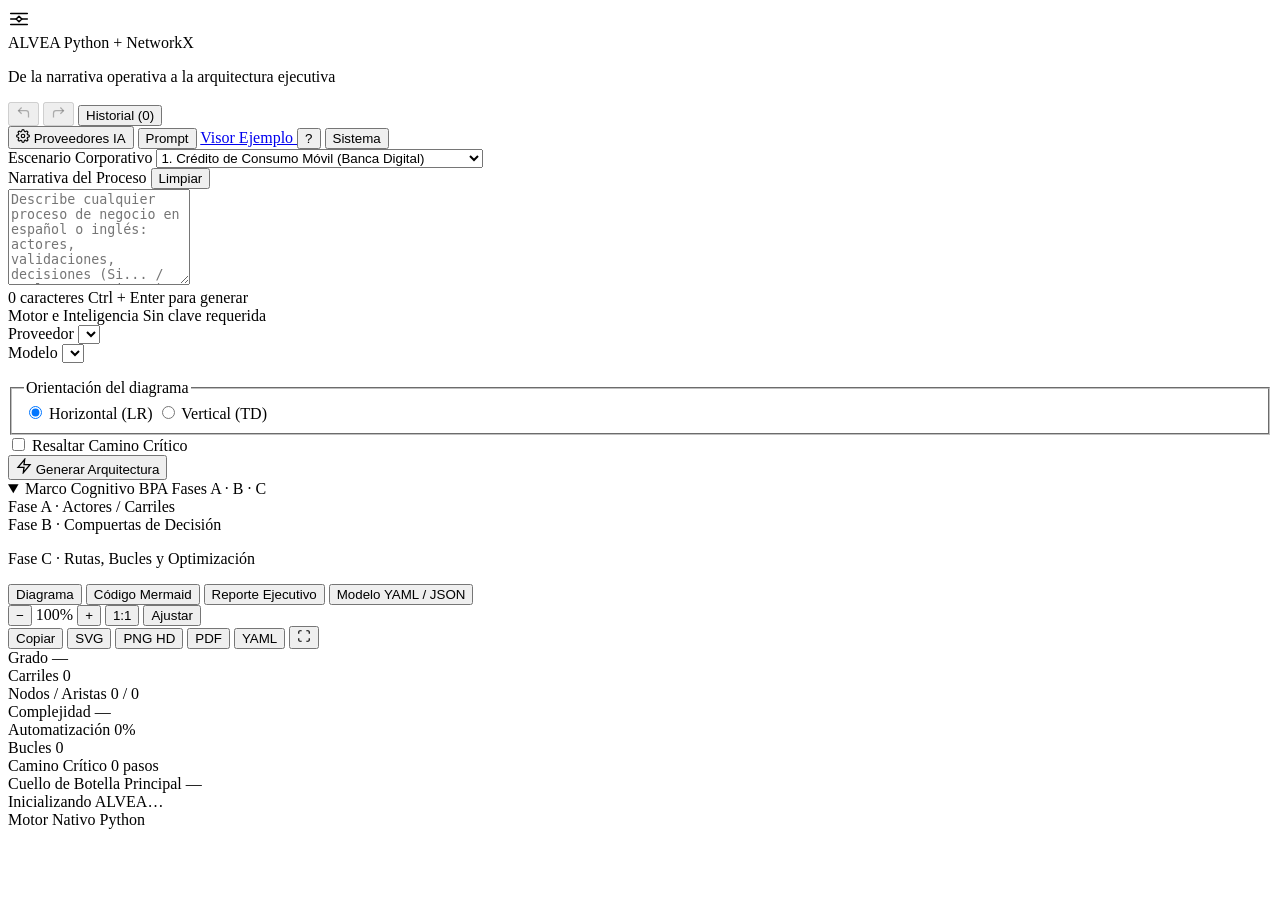
==== static/index.html @ 8fdd07fb "feat: initial release of ALVEA v2.0 (Python BPA Engine, NetworkX, Multi-LLM 2026 & Hardened UI)" ====
<!DOCTYPE html>
<html lang="es">
<head>
  <meta charset="UTF-8">
  <meta name="viewport" content="width=device-width, initial-scale=1.0">
  <meta name="color-scheme" content="light dark">
  <script src="/theme-init.js"></script>
  <title>ALVEA — Estudio de Arquitectura e Inteligencia de Procesos</title>
  <link rel="stylesheet" href="/styles.css">
</head>
<body>

  <!-- Encabezado Ejecutivo -->
  <header class="app-header">
    <div class="brand-section">
      <div class="brand-mark" aria-hidden="true">
        <svg width="22" height="22" viewBox="0 0 24 24" fill="none" stroke="currentColor" stroke-width="1.75" stroke-linecap="round" stroke-linejoin="round">
          <line x1="3" y1="6" x2="21" y2="6"></line>
          <line x1="3" y1="12" x2="9" y2="12"></line>
          <line x1="15" y1="12" x2="21" y2="12"></line>
          <polygon points="12 9 15 12 12 15 9 12"></polygon>
          <line x1="3" y1="18" x2="21" y2="18"></line>
        </svg>
      </div>
      <div class="brand-copy">
        <div class="brand-title-row">
          <span class="brand-name">ALVEA</span>
          <span class="badge badge--brand" id="backend-badge">Python + NetworkX</span>
        </div>
        <p class="brand-subtitle">De la narrativa operativa a la arquitectura ejecutiva</p>
      </div>
    </div>

    <div class="header-actions">
      <div class="btn-group" role="group" aria-label="Historial de versiones">
        <button class="btn btn-icon btn-sm" id="btn-undo" type="button" title="Deshacer (Ctrl+Z)" disabled aria-label="Deshacer">
          <svg width="15" height="15" viewBox="0 0 24 24" fill="none" stroke="currentColor" stroke-width="2"><polyline points="9 14 4 9 9 4"></polyline><path d="M20 20v-7a4 4 0 0 0-4-4H4"></path></svg>
        </button>
        <button class="btn btn-icon btn-sm" id="btn-redo" type="button" title="Rehacer (Ctrl+Shift+Z)" disabled aria-label="Rehacer">
          <svg width="15" height="15" viewBox="0 0 24 24" fill="none" stroke="currentColor" stroke-width="2"><polyline points="15 14 20 9 15 4"></polyline><path d="M4 20v-7a4 4 0 0 1 4-4h12"></path></svg>
        </button>
        <button class="btn btn-outline btn-sm" id="btn-history" type="button" title="Ver historial de versiones">
          Historial (<span id="history-count">0</span>)
        </button>
      </div>

      <button class="btn btn-outline btn-sm" id="btn-config-ai" type="button" title="Configurar claves y endpoints de IA">
        <svg width="14" height="14" viewBox="0 0 24 24" fill="none" stroke="currentColor" stroke-width="2"><circle cx="12" cy="12" r="3"></circle><path d="M19.4 15a1.65 1.65 0 0 0 .33 1.82l.06.06a2 2 0 1 1-2.83 2.83l-.06-.06a1.65 1.65 0 0 0-1.82-.33 1.65 1.65 0 0 0-1 1.51V21a2 2 0 1 1-4 0v-.09A1.65 1.65 0 0 0 9 19.4a1.65 1.65 0 0 0-1.82.33l-.06.06a2 2 0 1 1-2.83-2.83l.06-.06a1.65 1.65 0 0 0 .33-1.82 1.65 1.65 0 0 0-1.51-1H3a2 2 0 1 1 0-4h.09A1.65 1.65 0 0 0 4.6 9a1.65 1.65 0 0 0-.33-1.82l-.06-.06a2 2 0 1 1 2.83-2.83l.06.06a1.65 1.65 0 0 0 1.82.33H9a1.65 1.65 0 0 0 1-1.51V3a2 2 0 1 1 4 0v.09a1.65 1.65 0 0 0 1 1.51 1.65 1.65 0 0 0 1.82-.33l.06-.06a2 2 0 1 1 2.83 2.83l-.06.06a1.65 1.65 0 0 0-.33 1.82V9c.26.604.852.997 1.51 1H21a2 2 0 1 1 0 4h-.09a1.65 1.65 0 0 0-1.51 1z"></path></svg>
        Proveedores IA
      </button>

      <button class="btn btn-outline btn-sm" id="btn-view-prompt" type="button" title="Inspeccionar System Prompt">
        Prompt
      </button>

      <a class="btn btn-outline btn-sm" href="/ejemplo.html" target="_blank" rel="noopener noreferrer" title="Abrir visor standalone de ejemplo">
        Visor Ejemplo
      </a>

      <button class="btn btn-icon btn-sm" id="btn-shortcuts" type="button" title="Atajos de teclado (?)" aria-label="Atajos de teclado">?</button>

      <button class="btn btn-outline btn-sm theme-toggle" id="btn-theme-toggle" type="button" title="Cambiar esquema de color (Sistema / Claro / Oscuro)" aria-label="Cambiar tema">
        <span id="theme-label">Sistema</span>
      </button>
    </div>
  </header>

  <!-- Cuerpo Principal (Layout de 2 columnas con 100dvh) -->
  <main class="app-shell">

    <!-- Panel Izquierdo: Narrativa, Proveedores y Marco Cognitivo -->
    <aside class="sidebar" aria-label="Configuración del proceso">

      <!-- Escenarios Corporativos -->
      <section class="panel-card">
        <label class="field-label" for="example-select">Escenario Corporativo</label>
        <select id="example-select" class="field-control">
          <option value="credito">1. Crédito de Consumo Móvil (Banca Digital)</option>
          <option value="compras">2. Licitación y Compras Estratégicas (Procurement)</option>
          <option value="incidentes">3. Gestión de Incidentes Críticos IT (DevOps / ITIL)</option>
          <option value="onboarding">4. Selección y Contratación de Personal (RRHH)</option>
          <option value="viaticos">5. Rendición de Viáticos y Reembolso (Finanzas)</option>
          <option value="custom">— Escribir proceso personalizado desde cero —</option>
        </select>
      </section>

      <!-- Narrativa del Proceso -->
      <section class="panel-card">
        <div class="card-header">
          <label class="field-label" for="process-description">Narrativa del Proceso</label>
          <button class="btn btn-ghost btn-xs" id="btn-clear-text" type="button">Limpiar</button>
        </div>
        <textarea
          id="process-description"
          class="field-control field-textarea"
          rows="6"
          placeholder="Describe cualquier proceso de negocio en español o inglés: actores, validaciones, decisiones (Si... / De lo contrario...) y devoluciones..."
        ></textarea>
        <div class="field-meta">
          <span id="char-counter" class="tabular-nums">0 caracteres</span>
          <span>Ctrl + Enter para generar</span>
        </div>
      </section>

      <!-- Selector Moderno de Proveedor + Modelo + Orientación -->
      <section class="panel-card">
        <div class="card-header">
          <span class="field-label">Motor e Inteligencia</span>
          <span class="credential-pill" id="credential-status">Sin clave requerida</span>
        </div>

        <div class="form-stack">
          <div>
            <label class="sub-label" for="provider-select">Proveedor</label>
            <select id="provider-select" class="field-control"></select>
          </div>

          <div class="model-row">
            <div class="model-select-wrap">
              <label class="sub-label" for="model-select">Modelo</label>
              <select id="model-select" class="field-control"></select>
            </div>
            <button class="btn btn-outline btn-sm" id="btn-discover-models" type="button" hidden title="Consultar modelos instalados localmente">
              Autodescubrir
            </button>
          </div>

          <div class="badge-row" id="provider-badges"></div>
          <p class="provider-note" id="provider-note"></p>
        </div>

        <!-- Orientación + Camino Crítico -->
        <div class="layout-controls">
          <fieldset class="segmented-control" aria-label="Orientación del diagrama">
            <legend class="sr-only">Orientación del diagrama</legend>
            <label class="seg-item">
              <input type="radio" name="direction" value="LR" checked>
              <span>Horizontal (LR)</span>
            </label>
            <label class="seg-item">
              <input type="radio" name="direction" value="TD">
              <span>Vertical (TD)</span>
            </label>
          </fieldset>

          <label class="checkbox-inline">
            <input type="checkbox" id="chk-critical-path">
            <span>Resaltar Camino Crítico</span>
          </label>
        </div>
      </section>

      <!-- Acción Principal -->
      <button class="btn btn-primary btn-generate" id="btn-generate" type="button">
        <svg width="16" height="16" viewBox="0 0 24 24" fill="none" stroke="currentColor" stroke-width="2"><polygon points="13 2 3 14 12 14 11 22 21 10 12 10 13 2"></polygon></svg>
        <span id="btn-generate-label">Generar Arquitectura</span>
      </button>

      <!-- Marco Cognitivo Dinámico (Fases A, B, C) -->
      <details class="panel-card cognitive-card" open>
        <summary class="card-header summary-toggle">
          <span class="field-label">Marco Cognitivo BPA</span>
          <span class="badge badge--subtle">Fases A · B · C</span>
        </summary>

        <div class="cognitive-body">
          <div class="cog-phase">
            <div class="cog-title">Fase A · Actores / Carriles</div>
            <div class="actor-chips" id="actor-chips-container"></div>
          </div>
          <div class="cog-phase">
            <div class="cog-title">Fase B · Compuertas de Decisión</div>
            <ul class="cog-list" id="cognitive-decisions-list"></ul>
          </div>
          <div class="cog-phase">
            <div class="cog-title">Fase C · Rutas, Bucles y Optimización</div>
            <p class="cog-text" id="cognitive-routes-text"></p>
          </div>
        </div>
      </details>

    </aside>

    <!-- Panel Derecho: Estudio Visual, Métricas NetworkX, Editor y Reporte -->
    <section class="studio-viewport" aria-label="Estudio visual y diagnóstico">

      <!-- Toolbar Principal -->
      <div class="viewport-toolbar">
        <div class="tab-nav" role="tablist" aria-label="Vistas del estudio">
          <button class="tab-btn active" role="tab" aria-selected="true" aria-controls="view-visual" id="tab-visual" data-tab="visual" type="button">Diagrama</button>
          <button class="tab-btn" role="tab" aria-selected="false" aria-controls="view-editor" id="tab-editor" data-tab="editor" type="button">Código Mermaid</button>
          <button class="tab-btn" role="tab" aria-selected="false" aria-controls="view-report" id="tab-report" data-tab="report" type="button">Reporte Ejecutivo</button>
          <button class="tab-btn" role="tab" aria-selected="false" aria-controls="view-data" id="tab-data" data-tab="data" type="button">Modelo YAML / JSON</button>
        </div>

        <div class="toolbar-actions">
          <div class="zoom-group" role="group" aria-label="Controles de zoom">
            <button class="zoom-btn" id="btn-zoom-out" type="button" title="Alejar (-)">−</button>
            <span class="zoom-value tabular-nums" id="zoom-label">100%</span>
            <button class="zoom-btn" id="btn-zoom-in" type="button" title="Acercar (+)">+</button>
            <button class="zoom-btn" id="btn-zoom-reset" type="button" title="Tamaño real (0)">1:1</button>
            <button class="zoom-btn" id="btn-zoom-fit" type="button" title="Ajustar a pantalla (F)">Ajustar</button>
          </div>

          <button class="btn btn-outline btn-sm" id="btn-copy-mermaid" type="button" title="Copiar sintaxis Mermaid">Copiar</button>
          <button class="btn btn-outline btn-sm" id="btn-export-svg" type="button" title="Descargar SVG vectorial">SVG</button>
          <button class="btn btn-outline btn-sm" id="btn-export-png" type="button" title="Descargar PNG HD (3x)">PNG HD</button>
          <button class="btn btn-primary btn-sm" id="btn-export-pdf" type="button" title="Descargar Reporte Ejecutivo en PDF (ReportLab)">PDF</button>
          <button class="btn btn-outline btn-sm" id="btn-export-yaml" type="button" title="Descargar especificación YAML">YAML</button>
          <button class="btn btn-icon btn-sm" id="btn-fullscreen" type="button" title="Pantalla completa" aria-label="Pantalla completa">
            <svg width="14" height="14" viewBox="0 0 24 24" fill="none" stroke="currentColor" stroke-width="2"><path d="M8 3H5a2 2 0 0 0-2 2v3m18 0V5a2 2 0 0 0-2-2h-3m0 18h3a2 2 0 0 0 2-2v-3M3 16v3a2 2 0 0 0 2 2h3"></path></svg>
          </button>
        </div>
      </div>

      <!-- Banda de Métricas NetworkX en Vivo -->
      <div class="metrics-strip" id="metrics-strip" aria-label="Métricas estructurales NetworkX">
        <div class="kpi-grid">
          <div class="kpi-item">
            <span class="kpi-label">Grado</span>
            <span class="kpi-value kpi-grade tabular-nums" id="kpi-grade">—</span>
          </div>
          <div class="kpi-item">
            <span class="kpi-label">Carriles</span>
            <span class="kpi-value tabular-nums" id="kpi-lanes">0</span>
          </div>
          <div class="kpi-item">
            <span class="kpi-label">Nodos / Aristas</span>
            <span class="kpi-value tabular-nums" id="kpi-nodes">0 / 0</span>
          </div>
          <div class="kpi-item">
            <span class="kpi-label">Complejidad</span>
            <span class="kpi-value tabular-nums" id="kpi-complexity">—</span>
          </div>
          <div class="kpi-item">
            <span class="kpi-label">Automatización</span>
            <span class="kpi-value tabular-nums" id="kpi-auto">0%</span>
          </div>
          <div class="kpi-item">
            <span class="kpi-label">Bucles</span>
            <span class="kpi-value tabular-nums" id="kpi-cycles">0</span>
          </div>
          <div class="kpi-item">
            <span class="kpi-label">Camino Crítico</span>
            <span class="kpi-value tabular-nums" id="kpi-critical">0 pasos</span>
          </div>
          <div class="kpi-item kpi-item--wide">
            <span class="kpi-label">Cuello de Botella Principal</span>
            <span class="kpi-value kpi-truncate" id="kpi-bottleneck">—</span>
          </div>
        </div>
      </div>

      <!-- Vista 1: Lienzo Interactivo -->
      <div class="view-pane canvas-pane" id="view-visual" role="tabpanel" aria-labelledby="tab-visual">
        <div class="diagram-viewport" id="diagram-viewport">
          <div class="diagram-sheet" id="mermaid-target"></div>
        </div>
      </div>

      <!-- Vista 2: Editor Mermaid en Vivo -->
      <div class="view-pane editor-pane" id="view-editor" role="tabpanel" aria-labelledby="tab-editor" hidden>
        <div class="pane-bar">
          <span class="pane-title">Editor Mermaid.js con Validación, Sanitización y Recálculo NetworkX</span>
          <div class="btn-group">
            <button class="btn btn-outline btn-sm" id="btn-repair-editor" type="button">Validar y Reparar</button>
            <button class="btn btn-primary btn-sm" id="btn-apply-editor" type="button">Aplicar al Diagrama (Ctrl+S)</button>
          </div>
        </div>
        <div class="validation-banner" id="validation-banner" hidden></div>
        <textarea id="mermaid-code-input" class="code-editor" spellcheck="false" aria-label="Código Mermaid"></textarea>
      </div>

      <!-- Vista 3: Reporte Ejecutivo Dinámico (Construcción DOM 100% libre de XSS) -->
      <div class="view-pane report-pane" id="view-report" role="tabpanel" aria-labelledby="tab-report" hidden>
        <div class="report-document" id="report-container"></div>
      </div>

      <!-- Vista 4: Modelo Estructurado YAML / JSON + Importación -->
      <div class="view-pane data-pane" id="view-data" role="tabpanel" aria-labelledby="tab-data" hidden>
        <div class="pane-bar">
          <span class="pane-title">Modelo Canónico ProcessGraph + Métricas NetworkX</span>
          <div class="btn-group">
            <button class="btn btn-outline btn-sm" id="btn-download-json" type="button">Descargar JSON</button>
            <button class="btn btn-outline btn-sm" id="btn-download-yaml-2" type="button">Descargar YAML</button>
            <label class="btn btn-primary btn-sm file-btn">
              Importar YAML
              <input type="file" id="input-import-yaml" class="sr-only" accept=".yaml,.yml">
            </label>
          </div>
        </div>
        <pre class="data-preview" id="data-preview"></pre>
      </div>

      <!-- Barra de Estado Inferior -->
      <footer class="status-bar">
        <div class="status-left" role="status" aria-live="polite">
          <span class="status-dot" id="status-dot"></span>
          <span id="status-text">Inicializando ALVEA…</span>
        </div>
        <div class="status-right tabular-nums">
          <span id="telemetry-text">Motor Nativo Python</span>
        </div>
      </footer>
    </section>
  </main>

  <!-- Modal 1: Configuración de Proveedores IA (Zero Persistence en servidor) -->
  <dialog class="studio-dialog" id="modal-ai" closedby="any" aria-labelledby="modal-ai-title">
    <div class="dialog-header">
      <h2 class="dialog-title" id="modal-ai-title">Proveedores de IA y Claves</h2>
      <button class="btn btn-icon btn-sm" type="button" data-close-dialog="modal-ai" aria-label="Cerrar">&times;</button>
    </div>
    <div class="dialog-body">
      <p class="dialog-intro">
        Las claves se guardan únicamente en memoria de esta pestaña por defecto (o en <code>sessionStorage</code> si lo activas).
        Nunca se persisten en disco en el servidor ni se envían en parámetros URL.
      </p>

      <div class="form-stack">
        <div>
          <label class="sub-label" for="modal-provider-select">Proveedor a configurar</label>
          <select id="modal-provider-select" class="field-control"></select>
        </div>

        <div id="modal-apikey-group">
          <label class="sub-label" for="modal-api-key">API Key / Token</label>
          <div class="input-inline">
            <input type="password" id="modal-api-key" class="field-control" autocomplete="off" placeholder="Pega tu clave del proveedor...">
            <button class="btn btn-outline btn-sm" id="btn-toggle-key" type="button">Mostrar</button>
          </div>
        </div>

        <div id="modal-baseurl-group" hidden>
          <label class="sub-label" for="modal-base-url">URL del Endpoint (Local o HTTPS personalizado)</label>
          <input type="url" id="modal-base-url" class="field-control" placeholder="http://127.0.0.1:11434">
          <p class="hint-text">Solo se permiten direcciones loopback (127.0.0.1 / localhost) o HTTPS públicos verificados contra SSRF.</p>
        </div>

        <label class="checkbox-inline">
          <input type="checkbox" id="chk-session-persist">
          <span>Mantener claves durante esta sesión del navegador (sessionStorage)</span>
        </label>

        <label class="checkbox-inline">
          <input type="checkbox" id="chk-native-fallback" checked>
          <span>Usar Motor Nativo Python automáticamente si un proveedor cloud falla por red/cuota</span>
        </label>
      </div>
    </div>
    <div class="dialog-footer">
      <button class="btn btn-outline btn-sm" id="btn-clear-provider-key" type="button">Borrar clave</button>
      <button class="btn btn-primary btn-sm" id="btn-save-provider-cfg" type="button">Guardar</button>
    </div>
  </dialog>

  <!-- Modal 2: Prompt del Sistema -->
  <dialog class="studio-dialog studio-dialog--wide" id="modal-prompt" closedby="any" aria-labelledby="modal-prompt-title">
    <div class="dialog-header">
      <h2 class="dialog-title" id="modal-prompt-title">System Prompt de Arquitectura BPA</h2>
      <button class="btn btn-icon btn-sm" type="button" data-close-dialog="modal-prompt" aria-label="Cerrar">&times;</button>
    </div>
    <div class="dialog-body">
      <p class="dialog-intro">Prompt estructurado utilizado por ALVEA para generar el contrato canónico <code>ProcessGraph</code> en proveedores LLM:</p>
      <pre class="code-pre" id="prompt-content"></pre>
    </div>
    <div class="dialog-footer">
      <button class="btn btn-outline btn-sm" id="btn-copy-prompt" type="button">Copiar Prompt</button>
      <button class="btn btn-primary btn-sm" type="button" data-close-dialog="modal-prompt">Cerrar</button>
    </div>
  </dialog>

  <!-- Modal 3: Historial de Versiones -->
  <dialog class="studio-dialog" id="modal-history" closedby="any" aria-labelledby="modal-history-title">
    <div class="dialog-header">
      <h2 class="dialog-title" id="modal-history-title">Historial de Versiones (Sesión)</h2>
      <button class="btn btn-icon btn-sm" type="button" data-close-dialog="modal-history" aria-label="Cerrar">&times;</button>
    </div>
    <div class="dialog-body">
      <div class="history-list" id="history-list"></div>
    </div>
    <div class="dialog-footer">
      <button class="btn btn-primary btn-sm" type="button" data-close-dialog="modal-history">Cerrar</button>
    </div>
  </dialog>

  <!-- Modal 4: Atajos de Teclado -->
  <dialog class="studio-dialog" id="modal-shortcuts" closedby="any" aria-labelledby="modal-shortcuts-title">
    <div class="dialog-header">
      <h2 class="dialog-title" id="modal-shortcuts-title">Atajos de Teclado</h2>
      <button class="btn btn-icon btn-sm" type="button" data-close-dialog="modal-shortcuts" aria-label="Cerrar">&times;</button>
    </div>
    <div class="dialog-body">
      <ul class="shortcuts-list">
        <li><kbd>Ctrl / Cmd + Enter</kbd><span>Generar arquitectura desde la narrativa</span></li>
        <li><kbd>Ctrl / Cmd + S</kbd><span>Aplicar cambios del editor o descargar SVG</span></li>
        <li><kbd>Ctrl / Cmd + Z</kbd><span>Deshacer última versión</span></li>
        <li><kbd>Ctrl / Cmd + Shift + Z</kbd><span>Rehacer versión</span></li>
        <li><kbd>+</kbd> / <kbd>-</kbd> / <kbd>0</kbd> / <kbd>F</kbd><span>Acercar, alejar, 1:1 y ajustar a pantalla</span></li>
        <li><kbd>?</kbd><span>Mostrar esta ayuda de atajos</span></li>
      </ul>
    </div>
    <div class="dialog-footer">
      <button class="btn btn-primary btn-sm" type="button" data-close-dialog="modal-shortcuts">Cerrar</button>
    </div>
  </dialog>

  <!-- Contenedor de notificaciones accesibles -->
  <div class="toast-container" id="toast-container" aria-live="polite" aria-atomic="true"></div>

  <!-- Mermaid local 100% offline (sin scripts inline ni document.write) -->
  <script src="/vendor/mermaid.min.js" defer></script>
  <script src="/app.js" defer></script>
</body>
</html>
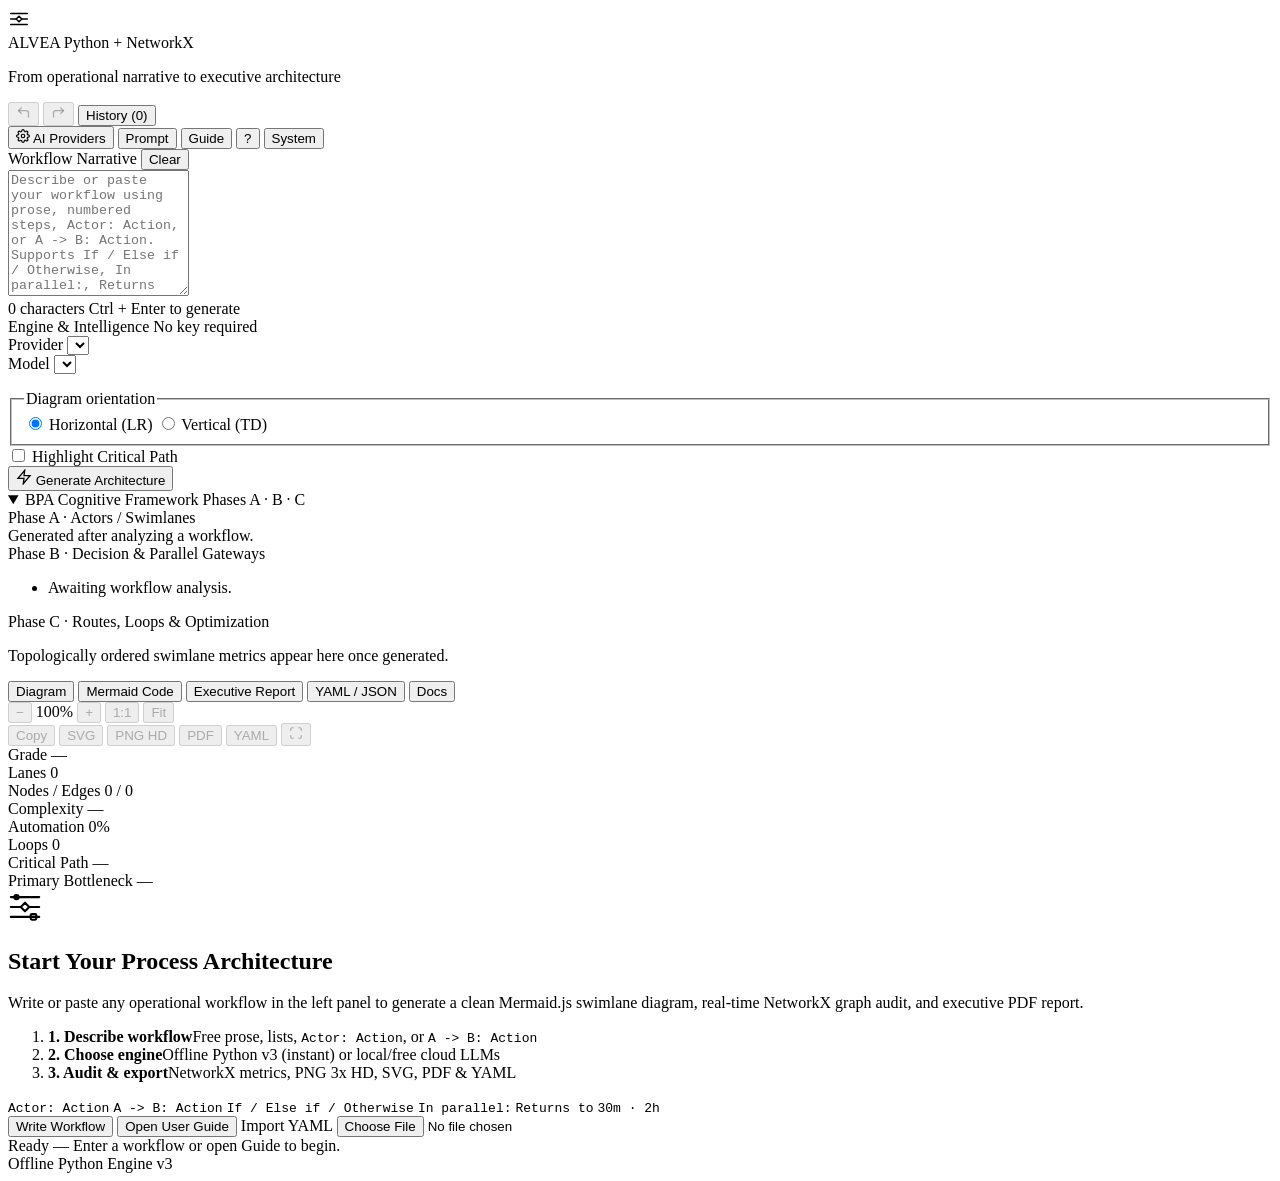
==== commit 56e6d9db: "feat!: ALVEA v3.0.0 — Next-Gen Workflow Engine, English default, clean workspace & built-in User Gui" ====
--- a/static/index.html
+++ b/static/index.html
@@ -1,16 +1,16 @@
 <!DOCTYPE html>
-<html lang="es">
+<html lang="en">
 <head>
   <meta charset="UTF-8">
   <meta name="viewport" content="width=device-width, initial-scale=1.0">
   <meta name="color-scheme" content="light dark">
   <script src="/theme-init.js"></script>
-  <title>ALVEA — Estudio de Arquitectura e Inteligencia de Procesos</title>
+  <title>ALVEA — Process Architecture &amp; Intelligence Studio</title>
   <link rel="stylesheet" href="/styles.css">
 </head>
 <body>
 
-  <!-- Encabezado Ejecutivo -->
+  <!-- Executive Header -->
   <header class="app-header">
     <div class="brand-section">
       <div class="brand-mark" aria-hidden="true">
@@ -27,101 +27,88 @@
           <span class="brand-name">ALVEA</span>
           <span class="badge badge--brand" id="backend-badge">Python + NetworkX</span>
         </div>
-        <p class="brand-subtitle">De la narrativa operativa a la arquitectura ejecutiva</p>
+        <p class="brand-subtitle">From operational narrative to executive architecture</p>
       </div>
     </div>
 
     <div class="header-actions">
-      <div class="btn-group" role="group" aria-label="Historial de versiones">
-        <button class="btn btn-icon btn-sm" id="btn-undo" type="button" title="Deshacer (Ctrl+Z)" disabled aria-label="Deshacer">
+      <div class="btn-group" role="group" aria-label="Version history">
+        <button class="btn btn-icon btn-sm" id="btn-undo" type="button" title="Undo (Ctrl+Z)" disabled aria-label="Undo">
           <svg width="15" height="15" viewBox="0 0 24 24" fill="none" stroke="currentColor" stroke-width="2"><polyline points="9 14 4 9 9 4"></polyline><path d="M20 20v-7a4 4 0 0 0-4-4H4"></path></svg>
         </button>
-        <button class="btn btn-icon btn-sm" id="btn-redo" type="button" title="Rehacer (Ctrl+Shift+Z)" disabled aria-label="Rehacer">
+        <button class="btn btn-icon btn-sm" id="btn-redo" type="button" title="Redo (Ctrl+Shift+Z)" disabled aria-label="Redo">
           <svg width="15" height="15" viewBox="0 0 24 24" fill="none" stroke="currentColor" stroke-width="2"><polyline points="15 14 20 9 15 4"></polyline><path d="M4 20v-7a4 4 0 0 1 4-4h12"></path></svg>
         </button>
-        <button class="btn btn-outline btn-sm" id="btn-history" type="button" title="Ver historial de versiones">
-          Historial (<span id="history-count">0</span>)
+        <button class="btn btn-outline btn-sm" id="btn-history" type="button" title="View session version history">
+          History (<span id="history-count">0</span>)
         </button>
       </div>
 
-      <button class="btn btn-outline btn-sm" id="btn-config-ai" type="button" title="Configurar claves y endpoints de IA">
+      <button class="btn btn-outline btn-sm" id="btn-config-ai" type="button" title="Configure AI provider credentials &amp; endpoints">
         <svg width="14" height="14" viewBox="0 0 24 24" fill="none" stroke="currentColor" stroke-width="2"><circle cx="12" cy="12" r="3"></circle><path d="M19.4 15a1.65 1.65 0 0 0 .33 1.82l.06.06a2 2 0 1 1-2.83 2.83l-.06-.06a1.65 1.65 0 0 0-1.82-.33 1.65 1.65 0 0 0-1 1.51V21a2 2 0 1 1-4 0v-.09A1.65 1.65 0 0 0 9 19.4a1.65 1.65 0 0 0-1.82.33l-.06.06a2 2 0 1 1-2.83-2.83l.06-.06a1.65 1.65 0 0 0 .33-1.82 1.65 1.65 0 0 0-1.51-1H3a2 2 0 1 1 0-4h.09A1.65 1.65 0 0 0 4.6 9a1.65 1.65 0 0 0-.33-1.82l-.06-.06a2 2 0 1 1 2.83-2.83l.06.06a1.65 1.65 0 0 0 1.82.33H9a1.65 1.65 0 0 0 1-1.51V3a2 2 0 1 1 4 0v.09a1.65 1.65 0 0 0 1 1.51 1.65 1.65 0 0 0 1.82-.33l.06-.06a2 2 0 1 1 2.83 2.83l-.06.06a1.65 1.65 0 0 0-.33 1.82V9c.26.604.852.997 1.51 1H21a2 2 0 1 1 0 4h-.09a1.65 1.65 0 0 0-1.51 1z"></path></svg>
-        Proveedores IA
+        AI Providers
       </button>
 
-      <button class="btn btn-outline btn-sm" id="btn-view-prompt" type="button" title="Inspeccionar System Prompt">
+      <button class="btn btn-outline btn-sm" id="btn-view-prompt" type="button" title="Inspect LLM System Prompt">
         Prompt
       </button>
 
-      <a class="btn btn-outline btn-sm" href="/ejemplo.html" target="_blank" rel="noopener noreferrer" title="Abrir visor standalone de ejemplo">
-        Visor Ejemplo
-      </a>
-
-      <button class="btn btn-icon btn-sm" id="btn-shortcuts" type="button" title="Atajos de teclado (?)" aria-label="Atajos de teclado">?</button>
-
-      <button class="btn btn-outline btn-sm theme-toggle" id="btn-theme-toggle" type="button" title="Cambiar esquema de color (Sistema / Claro / Oscuro)" aria-label="Cambiar tema">
-        <span id="theme-label">Sistema</span>
+      <button class="btn btn-outline btn-sm" id="btn-open-docs" type="button" title="Open built-in User Guide">
+        Guide
       </button>
+
+      <button class="btn btn-icon btn-sm" id="btn-shortcuts" type="button" title="Keyboard shortcuts (?)" aria-label="Keyboard shortcuts">?</button>
+
+      <button class="btn btn-outline btn-sm theme-toggle" id="btn-theme-toggle" type="button" title="Cycle color theme (System / Light / Dark)" aria-label="Change color theme">
+        <span id="theme-label">System</span>
+      </button>
     </div>
   </header>
 
-  <!-- Cuerpo Principal (Layout de 2 columnas con 100dvh) -->
+  <!-- Main Workspace (Two Columns, 100dvh) -->
   <main class="app-shell">
 
-    <!-- Panel Izquierdo: Narrativa, Proveedores y Marco Cognitivo -->
-    <aside class="sidebar" aria-label="Configuración del proceso">
-
-      <!-- Escenarios Corporativos -->
-      <section class="panel-card">
-        <label class="field-label" for="example-select">Escenario Corporativo</label>
-        <select id="example-select" class="field-control">
-          <option value="credito">1. Crédito de Consumo Móvil (Banca Digital)</option>
-          <option value="compras">2. Licitación y Compras Estratégicas (Procurement)</option>
-          <option value="incidentes">3. Gestión de Incidentes Críticos IT (DevOps / ITIL)</option>
-          <option value="onboarding">4. Selección y Contratación de Personal (RRHH)</option>
-          <option value="viaticos">5. Rendición de Viáticos y Reembolso (Finanzas)</option>
-          <option value="custom">— Escribir proceso personalizado desde cero —</option>
-        </select>
-      </section>
-
-      <!-- Narrativa del Proceso -->
+    <!-- Left Sidebar: Narrative, Engine, Cognitive Framework -->
+    <aside class="sidebar" aria-label="Process configuration">
+
+      <!-- Workflow Narrative -->
       <section class="panel-card">
         <div class="card-header">
-          <label class="field-label" for="process-description">Narrativa del Proceso</label>
-          <button class="btn btn-ghost btn-xs" id="btn-clear-text" type="button">Limpiar</button>
+          <label class="field-label" for="process-description">Workflow Narrative</label>
+          <button class="btn btn-ghost btn-xs" id="btn-clear-text" type="button">Clear</button>
         </div>
         <textarea
           id="process-description"
           class="field-control field-textarea"
-          rows="6"
-          placeholder="Describe cualquier proceso de negocio en español o inglés: actores, validaciones, decisiones (Si... / De lo contrario...) y devoluciones..."
+          rows="8"
+          placeholder="Describe or paste your workflow using prose, numbered steps, Actor: Action, or A -&gt; B: Action. Supports If / Else if / Otherwise, In parallel:, Returns to, and durations like 30m or 2h..."
         ></textarea>
         <div class="field-meta">
-          <span id="char-counter" class="tabular-nums">0 caracteres</span>
-          <span>Ctrl + Enter para generar</span>
+          <span id="char-counter" class="tabular-nums">0 characters</span>
+          <span>Ctrl + Enter to generate</span>
         </div>
       </section>
 
-      <!-- Selector Moderno de Proveedor + Modelo + Orientación -->
+      <!-- Provider + Model + Orientation -->
       <section class="panel-card">
         <div class="card-header">
-          <span class="field-label">Motor e Inteligencia</span>
-          <span class="credential-pill" id="credential-status">Sin clave requerida</span>
+          <span class="field-label">Engine &amp; Intelligence</span>
+          <span class="credential-pill" id="credential-status">No key required</span>
         </div>
 
         <div class="form-stack">
           <div>
-            <label class="sub-label" for="provider-select">Proveedor</label>
+            <label class="sub-label" for="provider-select">Provider</label>
             <select id="provider-select" class="field-control"></select>
           </div>
 
           <div class="model-row">
             <div class="model-select-wrap">
-              <label class="sub-label" for="model-select">Modelo</label>
+              <label class="sub-label" for="model-select">Model</label>
               <select id="model-select" class="field-control"></select>
             </div>
-            <button class="btn btn-outline btn-sm" id="btn-discover-models" type="button" hidden title="Consultar modelos instalados localmente">
-              Autodescubrir
+            <button class="btn btn-outline btn-sm" id="btn-discover-models" type="button" hidden title="Probe locally installed models">
+              Auto-Discover
             </button>
           </div>
 
@@ -129,10 +116,9 @@
           <p class="provider-note" id="provider-note"></p>
         </div>
 
-        <!-- Orientación + Camino Crítico -->
         <div class="layout-controls">
-          <fieldset class="segmented-control" aria-label="Orientación del diagrama">
-            <legend class="sr-only">Orientación del diagrama</legend>
+          <fieldset class="segmented-control" aria-label="Diagram orientation">
+            <legend class="sr-only">Diagram orientation</legend>
             <label class="seg-item">
               <input type="radio" name="direction" value="LR" checked>
               <span>Horizontal (LR)</span>
@@ -145,270 +131,501 @@
 
           <label class="checkbox-inline">
             <input type="checkbox" id="chk-critical-path">
-            <span>Resaltar Camino Crítico</span>
+            <span>Highlight Critical Path</span>
           </label>
         </div>
       </section>
 
-      <!-- Acción Principal -->
+      <!-- Primary Action -->
       <button class="btn btn-primary btn-generate" id="btn-generate" type="button">
         <svg width="16" height="16" viewBox="0 0 24 24" fill="none" stroke="currentColor" stroke-width="2"><polygon points="13 2 3 14 12 14 11 22 21 10 12 10 13 2"></polygon></svg>
-        <span id="btn-generate-label">Generar Arquitectura</span>
+        <span id="btn-generate-label">Generate Architecture</span>
       </button>
 
-      <!-- Marco Cognitivo Dinámico (Fases A, B, C) -->
+      <!-- Dynamic Cognitive Framework (Phases A, B, C) -->
       <details class="panel-card cognitive-card" open>
         <summary class="card-header summary-toggle">
-          <span class="field-label">Marco Cognitivo BPA</span>
-          <span class="badge badge--subtle">Fases A · B · C</span>
+          <span class="field-label">BPA Cognitive Framework</span>
+          <span class="badge badge--subtle">Phases A · B · C</span>
         </summary>
 
         <div class="cognitive-body">
           <div class="cog-phase">
-            <div class="cog-title">Fase A · Actores / Carriles</div>
-            <div class="actor-chips" id="actor-chips-container"></div>
+            <div class="cog-title">Phase A · Actors / Swimlanes</div>
+            <div class="actor-chips" id="actor-chips-container">
+              <span class="cog-text">Generated after analyzing a workflow.</span>
+            </div>
           </div>
           <div class="cog-phase">
-            <div class="cog-title">Fase B · Compuertas de Decisión</div>
-            <ul class="cog-list" id="cognitive-decisions-list"></ul>
+            <div class="cog-title">Phase B · Decision &amp; Parallel Gateways</div>
+            <ul class="cog-list" id="cognitive-decisions-list">
+              <li>Awaiting workflow analysis.</li>
+            </ul>
           </div>
           <div class="cog-phase">
-            <div class="cog-title">Fase C · Rutas, Bucles y Optimización</div>
-            <p class="cog-text" id="cognitive-routes-text"></p>
+            <div class="cog-title">Phase C · Routes, Loops &amp; Optimization</div>
+            <p class="cog-text" id="cognitive-routes-text">Topologically ordered swimlane metrics appear here once generated.</p>
           </div>
         </div>
       </details>
 
     </aside>
 
-    <!-- Panel Derecho: Estudio Visual, Métricas NetworkX, Editor y Reporte -->
-    <section class="studio-viewport" aria-label="Estudio visual y diagnóstico">
-
-      <!-- Toolbar Principal -->
+    <!-- Right Viewport: Canvas, Editor, Executive Report, YAML/JSON, In-App Docs -->
+    <section class="studio-viewport" aria-label="Visual studio and diagnostics">
+
+      <!-- Toolbar -->
       <div class="viewport-toolbar">
-        <div class="tab-nav" role="tablist" aria-label="Vistas del estudio">
-          <button class="tab-btn active" role="tab" aria-selected="true" aria-controls="view-visual" id="tab-visual" data-tab="visual" type="button">Diagrama</button>
-          <button class="tab-btn" role="tab" aria-selected="false" aria-controls="view-editor" id="tab-editor" data-tab="editor" type="button">Código Mermaid</button>
-          <button class="tab-btn" role="tab" aria-selected="false" aria-controls="view-report" id="tab-report" data-tab="report" type="button">Reporte Ejecutivo</button>
-          <button class="tab-btn" role="tab" aria-selected="false" aria-controls="view-data" id="tab-data" data-tab="data" type="button">Modelo YAML / JSON</button>
+        <div class="tab-nav" role="tablist" aria-label="Studio views">
+          <button class="tab-btn active" role="tab" aria-selected="true" aria-controls="view-visual" id="tab-visual" data-tab="visual" type="button">Diagram</button>
+          <button class="tab-btn" role="tab" aria-selected="false" aria-controls="view-editor" id="tab-editor" data-tab="editor" type="button">Mermaid Code</button>
+          <button class="tab-btn" role="tab" aria-selected="false" aria-controls="view-report" id="tab-report" data-tab="report" type="button">Executive Report</button>
+          <button class="tab-btn" role="tab" aria-selected="false" aria-controls="view-data" id="tab-data" data-tab="data" type="button">YAML / JSON</button>
+          <button class="tab-btn" role="tab" aria-selected="false" aria-controls="view-docs" id="tab-docs" data-tab="docs" type="button">Docs</button>
         </div>
 
         <div class="toolbar-actions">
-          <div class="zoom-group" role="group" aria-label="Controles de zoom">
-            <button class="zoom-btn" id="btn-zoom-out" type="button" title="Alejar (-)">−</button>
+          <div class="zoom-group" role="group" aria-label="Zoom controls">
+            <button class="zoom-btn" id="btn-zoom-out" type="button" title="Zoom out (-)" disabled>−</button>
             <span class="zoom-value tabular-nums" id="zoom-label">100%</span>
-            <button class="zoom-btn" id="btn-zoom-in" type="button" title="Acercar (+)">+</button>
-            <button class="zoom-btn" id="btn-zoom-reset" type="button" title="Tamaño real (0)">1:1</button>
-            <button class="zoom-btn" id="btn-zoom-fit" type="button" title="Ajustar a pantalla (F)">Ajustar</button>
-          </div>
-
-          <button class="btn btn-outline btn-sm" id="btn-copy-mermaid" type="button" title="Copiar sintaxis Mermaid">Copiar</button>
-          <button class="btn btn-outline btn-sm" id="btn-export-svg" type="button" title="Descargar SVG vectorial">SVG</button>
-          <button class="btn btn-outline btn-sm" id="btn-export-png" type="button" title="Descargar PNG HD (3x)">PNG HD</button>
-          <button class="btn btn-primary btn-sm" id="btn-export-pdf" type="button" title="Descargar Reporte Ejecutivo en PDF (ReportLab)">PDF</button>
-          <button class="btn btn-outline btn-sm" id="btn-export-yaml" type="button" title="Descargar especificación YAML">YAML</button>
-          <button class="btn btn-icon btn-sm" id="btn-fullscreen" type="button" title="Pantalla completa" aria-label="Pantalla completa">
+            <button class="zoom-btn" id="btn-zoom-in" type="button" title="Zoom in (+)" disabled>+</button>
+            <button class="zoom-btn" id="btn-zoom-reset" type="button" title="Actual size (0)" disabled>1:1</button>
+            <button class="zoom-btn" id="btn-zoom-fit" type="button" title="Fit to viewport (F)" disabled>Fit</button>
+          </div>
+
+          <button class="btn btn-outline btn-sm" id="btn-copy-mermaid" type="button" title="Copy Mermaid syntax" disabled>Copy</button>
+          <button class="btn btn-outline btn-sm" id="btn-export-svg" type="button" title="Download vector SVG" disabled>SVG</button>
+          <button class="btn btn-outline btn-sm" id="btn-export-png" type="button" title="Download 3x HD PNG" disabled>PNG HD</button>
+          <button class="btn btn-primary btn-sm" id="btn-export-pdf" type="button" title="Download Executive PDF Report (ReportLab)" disabled>PDF</button>
+          <button class="btn btn-outline btn-sm" id="btn-export-yaml" type="button" title="Download canonical YAML" disabled>YAML</button>
+          <button class="btn btn-icon btn-sm" id="btn-fullscreen" type="button" title="Fullscreen diagram" aria-label="Fullscreen" disabled>
             <svg width="14" height="14" viewBox="0 0 24 24" fill="none" stroke="currentColor" stroke-width="2"><path d="M8 3H5a2 2 0 0 0-2 2v3m18 0V5a2 2 0 0 0-2-2h-3m0 18h3a2 2 0 0 0 2-2v-3M3 16v3a2 2 0 0 0 2 2h3"></path></svg>
           </button>
         </div>
       </div>
 
-      <!-- Banda de Métricas NetworkX en Vivo -->
-      <div class="metrics-strip" id="metrics-strip" aria-label="Métricas estructurales NetworkX">
+      <!-- Live NetworkX KPI Strip -->
+      <div class="metrics-strip metrics-strip--empty" id="metrics-strip" aria-label="NetworkX structural metrics">
         <div class="kpi-grid">
           <div class="kpi-item">
-            <span class="kpi-label">Grado</span>
+            <span class="kpi-label">Grade</span>
             <span class="kpi-value kpi-grade tabular-nums" id="kpi-grade">—</span>
           </div>
           <div class="kpi-item">
-            <span class="kpi-label">Carriles</span>
+            <span class="kpi-label">Lanes</span>
             <span class="kpi-value tabular-nums" id="kpi-lanes">0</span>
           </div>
           <div class="kpi-item">
-            <span class="kpi-label">Nodos / Aristas</span>
+            <span class="kpi-label">Nodes / Edges</span>
             <span class="kpi-value tabular-nums" id="kpi-nodes">0 / 0</span>
           </div>
           <div class="kpi-item">
-            <span class="kpi-label">Complejidad</span>
+            <span class="kpi-label">Complexity</span>
             <span class="kpi-value tabular-nums" id="kpi-complexity">—</span>
           </div>
           <div class="kpi-item">
-            <span class="kpi-label">Automatización</span>
+            <span class="kpi-label">Automation</span>
             <span class="kpi-value tabular-nums" id="kpi-auto">0%</span>
           </div>
           <div class="kpi-item">
-            <span class="kpi-label">Bucles</span>
+            <span class="kpi-label">Loops</span>
             <span class="kpi-value tabular-nums" id="kpi-cycles">0</span>
           </div>
           <div class="kpi-item">
-            <span class="kpi-label">Camino Crítico</span>
-            <span class="kpi-value tabular-nums" id="kpi-critical">0 pasos</span>
+            <span class="kpi-label">Critical Path</span>
+            <span class="kpi-value tabular-nums" id="kpi-critical">—</span>
           </div>
           <div class="kpi-item kpi-item--wide">
-            <span class="kpi-label">Cuello de Botella Principal</span>
+            <span class="kpi-label">Primary Bottleneck</span>
             <span class="kpi-value kpi-truncate" id="kpi-bottleneck">—</span>
           </div>
         </div>
       </div>
 
-      <!-- Vista 1: Lienzo Interactivo -->
-      <div class="view-pane canvas-pane" id="view-visual" role="tabpanel" aria-labelledby="tab-visual">
-        <div class="diagram-viewport" id="diagram-viewport">
+      <!-- View 1: Interactive Diagram Canvas + Architectural Empty State -->
+      <div class="view-pane canvas-pane canvas-pane--empty" id="view-visual" role="tabpanel" aria-labelledby="tab-visual">
+        <div class="empty-state" id="canvas-empty-state">
+          <div class="empty-state-card">
+            <div class="empty-emblem" aria-hidden="true">
+              <svg width="34" height="34" viewBox="0 0 24 24" fill="none" stroke="currentColor" stroke-width="1.5" stroke-linecap="round" stroke-linejoin="round">
+                <line x1="2" y1="5" x2="22" y2="5"></line>
+                <circle cx="6" cy="5" r="1.5"></circle>
+                <line x1="2" y1="12" x2="9" y2="12"></line>
+                <polygon points="12 9 15 12 12 15 9 12"></polygon>
+                <line x1="15" y1="12" x2="22" y2="12"></line>
+                <line x1="2" y1="19" x2="22" y2="19"></line>
+                <rect x="16" y="17" width="4" height="4" rx="1"></rect>
+              </svg>
+            </div>
+            <h1 class="empty-title">Start Your Process Architecture</h1>
+            <p class="empty-lead">
+              Write or paste any operational workflow in the left panel to generate a clean Mermaid.js swimlane diagram,
+              real-time NetworkX graph audit, and executive PDF report.
+            </p>
+
+            <ol class="empty-steps">
+              <li><strong>1. Describe workflow</strong><span>Free prose, lists, <code>Actor: Action</code>, or <code>A -&gt; B: Action</code></span></li>
+              <li><strong>2. Choose engine</strong><span>Offline Python v3 (instant) or local/free cloud LLMs</span></li>
+              <li><strong>3. Audit &amp; export</strong><span>NetworkX metrics, PNG 3x HD, SVG, PDF &amp; YAML</span></li>
+            </ol>
+
+            <div class="empty-syntax-strip" aria-label="Supported workflow patterns">
+              <code>Actor: Action</code>
+              <code>A -&gt; B: Action</code>
+              <code>If / Else if / Otherwise</code>
+              <code>In parallel:</code>
+              <code>Returns to</code>
+              <code>30m · 2h</code>
+            </div>
+
+            <div class="empty-actions">
+              <button class="btn btn-primary btn-sm" id="btn-empty-focus" type="button">Write Workflow</button>
+              <button class="btn btn-outline btn-sm" id="btn-empty-docs" type="button">Open User Guide</button>
+              <label class="btn btn-outline btn-sm file-btn">
+                Import YAML
+                <input type="file" id="input-empty-import-yaml" class="sr-only" accept=".yaml,.yml">
+              </label>
+            </div>
+          </div>
+        </div>
+
+        <div class="diagram-viewport" id="diagram-viewport" hidden>
           <div class="diagram-sheet" id="mermaid-target"></div>
         </div>
       </div>
 
-      <!-- Vista 2: Editor Mermaid en Vivo -->
+      <!-- View 2: Live Mermaid Editor -->
       <div class="view-pane editor-pane" id="view-editor" role="tabpanel" aria-labelledby="tab-editor" hidden>
         <div class="pane-bar">
-          <span class="pane-title">Editor Mermaid.js con Validación, Sanitización y Recálculo NetworkX</span>
+          <span class="pane-title">Live Mermaid.js Editor with Anti-XSS Sanitization &amp; NetworkX Recalculation</span>
           <div class="btn-group">
-            <button class="btn btn-outline btn-sm" id="btn-repair-editor" type="button">Validar y Reparar</button>
-            <button class="btn btn-primary btn-sm" id="btn-apply-editor" type="button">Aplicar al Diagrama (Ctrl+S)</button>
+            <button class="btn btn-outline btn-sm" id="btn-repair-editor" type="button">Validate &amp; Repair</button>
+            <button class="btn btn-primary btn-sm" id="btn-apply-editor" type="button">Apply to Diagram (Ctrl+S)</button>
           </div>
         </div>
         <div class="validation-banner" id="validation-banner" hidden></div>
-        <textarea id="mermaid-code-input" class="code-editor" spellcheck="false" aria-label="Código Mermaid"></textarea>
-      </div>
-
-      <!-- Vista 3: Reporte Ejecutivo Dinámico (Construcción DOM 100% libre de XSS) -->
+        <textarea id="mermaid-code-input" class="code-editor" spellcheck="false" aria-label="Mermaid source code" placeholder="graph LR&#10;    %% Generate a workflow or write Mermaid syntax directly here..."></textarea>
+      </div>
+
+      <!-- View 3: Dynamic Executive Report (100% DOM-Safe) -->
       <div class="view-pane report-pane" id="view-report" role="tabpanel" aria-labelledby="tab-report" hidden>
-        <div class="report-document" id="report-container"></div>
-      </div>
-
-      <!-- Vista 4: Modelo Estructurado YAML / JSON + Importación -->
+        <div class="report-document" id="report-container">
+          <p class="dialog-intro">No workflow analyzed yet. Generate an architecture or import a YAML file to produce the live NetworkX Executive Report.</p>
+        </div>
+      </div>
+
+      <!-- View 4: Structured YAML / JSON & Import -->
       <div class="view-pane data-pane" id="view-data" role="tabpanel" aria-labelledby="tab-data" hidden>
         <div class="pane-bar">
-          <span class="pane-title">Modelo Canónico ProcessGraph + Métricas NetworkX</span>
+          <span class="pane-title">Canonical ProcessGraph &amp; NetworkX Metrics</span>
           <div class="btn-group">
-            <button class="btn btn-outline btn-sm" id="btn-download-json" type="button">Descargar JSON</button>
-            <button class="btn btn-outline btn-sm" id="btn-download-yaml-2" type="button">Descargar YAML</button>
+            <button class="btn btn-outline btn-sm" id="btn-download-json" type="button" disabled>Download JSON</button>
+            <button class="btn btn-outline btn-sm" id="btn-download-yaml-2" type="button" disabled>Download YAML</button>
             <label class="btn btn-primary btn-sm file-btn">
-              Importar YAML
+              Import YAML
               <input type="file" id="input-import-yaml" class="sr-only" accept=".yaml,.yml">
             </label>
           </div>
         </div>
-        <pre class="data-preview" id="data-preview"></pre>
-      </div>
-
-      <!-- Barra de Estado Inferior -->
+        <pre class="data-preview" id="data-preview">// Canonical ProcessGraph and NetworkX metrics will appear here after generation.</pre>
+      </div>
+
+      <!-- View 5: Built-In User Documentation (100% Offline, Static Semantic HTML) -->
+      <div class="view-pane docs-pane" id="view-docs" role="tabpanel" aria-labelledby="tab-docs" hidden>
+        <div class="docs-layout">
+          <nav class="docs-toc" aria-label="Documentation sections">
+            <div class="docs-toc-title">ALVEA User Guide</div>
+            <a href="#doc-quickstart">1. Quick Start</a>
+            <a href="#doc-syntax">2. Writing Workflows</a>
+            <a href="#doc-engines">3. Engines &amp; Models</a>
+            <a href="#doc-metrics">4. NetworkX Metrics</a>
+            <a href="#doc-exports">5. Editor, Shortcuts &amp; Exports</a>
+            <a href="#doc-security">6. Security &amp; Privacy</a>
+          </nav>
+
+          <article class="docs-article">
+            <header class="docs-hero">
+              <span class="badge badge--brand">Built-In Offline Reference · v3.0</span>
+              <h1 id="docs-main-heading" tabindex="-1">How to Use ALVEA</h1>
+              <p>
+                ALVEA transforms plain-text or structured operational descriptions into executive
+                <strong>Mermaid.js Swimlane diagrams</strong>, live <strong>NetworkX graph analytics</strong>,
+                and exportable <strong>PDF / YAML / JSON</strong> deliverables.
+              </p>
+            </header>
+
+            <section class="docs-section" id="doc-quickstart">
+              <h2>1. Quick Start</h2>
+              <p>Every workflow in ALVEA flows through the same canonical pipeline:</p>
+              <ol class="docs-list">
+                <li><strong>Write or paste your workflow</strong> in the <em>Workflow Narrative</em> box on the left (English or Spanish).</li>
+                <li><strong>Pick an engine:</strong> keep the default <em>Native Python BPA Engine</em> for instant 100% offline parsing, or choose a local LLM (Ollama / LM Studio) or free cloud provider.</li>
+                <li><strong>Press <code>Ctrl + Enter</code></strong> (or click <strong>Generate Architecture</strong>). ALVEA compiles a typed <code>ProcessGraph</code>, renders the Swimlane diagram, calculates NetworkX metrics, and generates the Executive Report automatically.</li>
+                <li><strong>Refine &amp; export:</strong> switch between <strong>Horizontal (LR)</strong> and <strong>Vertical (TD)</strong>, toggle <strong>Highlight Critical Path</strong>, edit Mermaid live, or export to PNG HD, SVG, PDF, YAML, or JSON.</li>
+              </ol>
+            </section>
+
+            <section class="docs-section" id="doc-syntax">
+              <h2>2. Writing Effective Workflows (Syntax Reference)</h2>
+              <p>The Native Python Workflow Engine v3 understands four complementary input styles — and you can freely mix them:</p>
+
+              <table class="report-table">
+                <thead>
+                  <tr>
+                    <th>Pattern</th>
+                    <th>Syntax Example</th>
+                    <th>Engine Behavior</th>
+                  </tr>
+                </thead>
+                <tbody>
+                  <tr>
+                    <td><strong>Explicit Actor</strong></td>
+                    <td><code>Risk Team: Review income [2h]</code></td>
+                    <td>Assigns the step to the <em>Risk Team</em> swimlane with a 120 min SLA weight.</td>
+                  </tr>
+                  <tr>
+                    <td><strong>Direct Handoff</strong></td>
+                    <td><code>Customer -&gt; API Gateway: Submit form [5m]</code></td>
+                    <td>Links <em>Customer</em> directly to <em>API Gateway</em> (classified as a <code>system</code> cylinder node).</td>
+                  </tr>
+                  <tr>
+                    <td><strong>Multi-Branch Decision</strong></td>
+                    <td><code>If amount &gt; 10000, Finance approves. Else if amount &gt; 1000, Manager approves. Otherwise, System auto-approves.</code></td>
+                    <td>Groups all 3 branches onto a single diamond gateway with labeled outgoing edges.</td>
+                  </tr>
+                  <tr>
+                    <td><strong>Parallel Fork / Join</strong></td>
+                    <td><code>In parallel:</code> followed by bulleted items (<code>- Legal: Draft contract</code> / <code>- IT: Provision access</code>) or <code>Meanwhile, ...</code></td>
+                    <td>Inserts a teal hexagon <code>Parallel Split</code>, parallel edges, and automatic <code>Sync / Join</code> convergence.</td>
+                  </tr>
+                  <tr>
+                    <td><strong>Wait / SLA States</strong></td>
+                    <td><code>Wait 24h for vendor confirmation</code></td>
+                    <td>Renders an amber <code>wait</code> flag node and surfaces SLA optimization recommendations if on the critical path.</td>
+                  </tr>
+                  <tr>
+                    <td><strong>Rework Loops</strong></td>
+                    <td><code>If invalid, returns to Requester to fix and resubmit.</code></td>
+                    <td>Draws a dotted feedback edge (<code>-. "Rework" .-&gt;</code>) and registers a cycle in NetworkX.</td>
+                  </tr>
+                </tbody>
+              </table>
+
+              <h3>Semantic Node Shapes</h3>
+              <p>ALVEA automatically classifies steps into 9 visual BPMN-inspired types:</p>
+              <ul class="docs-list">
+                <li><strong>Start / End Success / End Reject:</strong> green &amp; red rounded capsules.</li>
+                <li><strong>Task:</strong> clean neutral slate box for human/department activities.</li>
+                <li><strong>System:</strong> blue database/service cylinder for APIs, ERPs, bots, and automated checks.</li>
+                <li><strong>Subprocess:</strong> indigo double-bordered box for nested procedures (e.g. KYC, background checks).</li>
+                <li><strong>Wait:</strong> amber flag shape for delays, queues, and SLA timers.</li>
+                <li><strong>Decision:</strong> yellow diamond for conditional branching.</li>
+                <li><strong>Parallel (Fork / Join):</strong> teal hexagon for concurrent execution tracks.</li>
+              </ul>
+            </section>
+
+            <section class="docs-section" id="doc-engines">
+              <h2>3. Processing Engines &amp; Models</h2>
+              <table class="report-table">
+                <thead>
+                  <tr>
+                    <th>Category</th>
+                    <th>Providers</th>
+                    <th>Best Used For</th>
+                  </tr>
+                </thead>
+                <tbody>
+                  <tr>
+                    <td><strong>100% Offline (No API)</strong></td>
+                    <td>Native Python BPA Engine v3</td>
+                    <td>Instant (&lt;10 ms) deterministic parsing with zero internet and complete confidentiality.</td>
+                  </tr>
+                  <tr>
+                    <td><strong>Local LLMs (No Cloud)</strong></td>
+                    <td>Ollama (<code>127.0.0.1:11434</code>), LM Studio (<code>127.0.0.1:1234/v1</code>)</td>
+                    <td>Deep reasoning on messy prose locally. Click <strong>Auto-Discover</strong> to load your installed models automatically.</td>
+                  </tr>
+                  <tr>
+                    <td><strong>Free Cloud Tiers (2026)</strong></td>
+                    <td>Google Gemini, Groq, OpenRouter (<code>:free</code>), Cerebras, GitHub Models</td>
+                    <td>Complex unstructured documents using free developer API keys. Open <strong>AI Providers</strong> in the top bar to set a key.</td>
+                  </tr>
+                  <tr>
+                    <td><strong>BYOK / Custom</strong></td>
+                    <td>Mistral AI, OpenAI, Anthropic Claude, Custom OpenAI-Compatible</td>
+                    <td>Enterprise API keys or internal HTTPS/loopback vLLM/LiteLLM gateways.</td>
+                  </tr>
+                </tbody>
+              </table>
+              <p>
+                Every LLM response passes through ALVEA's <strong>5-level self-repair pipeline</strong> (strict JSON Schema, automatic mode downgrade, <code>&lt;think&gt;</code> stripping, single self-repair pass, and Mermaid-to-Graph fallback) so downstream NetworkX analytics always work.
+              </p>
+            </section>
+
+            <section class="docs-section" id="doc-metrics">
+              <h2>4. NetworkX Graph Intelligence Metrics</h2>
+              <ul class="docs-list">
+                <li><strong>Efficiency Grade (<code>A+</code> to <code>C</code>):</strong> composite operational score combining automation coverage, inter-lane handoff friction, rework cycles, complexity, and structural anomalies.</li>
+                <li><strong>Cyclomatic Complexity (<code>M = E - N + 2P</code>):</strong> measures decision branching density (<em>Low</em> ≤ 4, <em>Moderate</em> 5–10, <em>High</em> &gt; 10).</li>
+                <li><strong>Critical Path:</strong> longest weighted path over the cycle-condensed DAG. When you include explicit step durations (e.g. <code>30m</code>, <code>2h</code>, <code>1d</code>), ALVEA computes total estimated cycle time in minutes; otherwise it uses relative operational weights.</li>
+                <li><strong>Primary Bottleneck:</strong> highest-risk node ranked by NetworkX betweenness centrality, degree, incident cross-lane handoffs, manual effort, and wait penalties.</li>
+                <li><strong>Handoffs &amp; Automation:</strong> percentage of transitions crossing swimlane boundaries and percentage of automated/system steps.</li>
+                <li><strong>Cycles &amp; Structural Anomalies:</strong> detects rework loops, orphan nodes, unreachable steps, dead ends without terminal nodes, and incomplete decisions (&lt; 2 branches).</li>
+              </ul>
+            </section>
+
+            <section class="docs-section" id="doc-exports">
+              <h2>5. Live Editor, Keyboard Shortcuts &amp; Exports</h2>
+              <p>
+                Editing syntax in the <strong>Mermaid Code</strong> tab and clicking <strong>Apply to Diagram</strong> (or <code>Ctrl + S</code>)
+                sanitizes the syntax, re-parses the diagram back into a <code>ProcessGraph</code>, and recalculates all NetworkX metrics and the Executive Report automatically.
+              </p>
+              <ul class="docs-list">
+                <li><strong>PNG HD (3x):</strong> native SVG-to-Canvas rasterization with zero <code>foreignObject</code> / tainted-canvas failures.</li>
+                <li><strong>SVG:</strong> clean standalone vector graphic with explicit dimensions and crisp background.</li>
+                <li><strong>Executive PDF:</strong> multipage ReportLab document embedding KPI cards, swimlane visual, workload table, cognitive phases, NetworkX findings, recommendations, and Mermaid appendix.</li>
+                <li><strong>YAML / JSON:</strong> full canonical process bundle supporting round-trip <strong>Import YAML</strong> to reload saved architectures later.</li>
+              </ul>
+              <div class="docs-shortcuts-grid">
+                <div><kbd>Ctrl / Cmd + Enter</kbd> Generate architecture</div>
+                <div><kbd>Ctrl / Cmd + S</kbd> Apply editor / download SVG</div>
+                <div><kbd>Ctrl / Cmd + Z</kbd> Undo version</div>
+                <div><kbd>Ctrl / Cmd + Shift + Z</kbd> Redo version</div>
+                <div><kbd>+</kbd> / <kbd>-</kbd> / <kbd>0</kbd> / <kbd>F</kbd> Zoom &amp; fit canvas</div>
+                <div><kbd>?</kbd> Open keyboard shortcuts</div>
+              </div>
+            </section>
+
+            <section class="docs-section" id="doc-security">
+              <h2>6. Security &amp; Privacy Architecture</h2>
+              <ul class="docs-list">
+                <li><strong>Zero Server-Side Key Persistence:</strong> API keys live in browser RAM by default (optional <code>sessionStorage</code>), are sent only via HTTP headers (never in URL query strings), wrapped in <code>SecretStr</code>, and automatically redacted from logs.</li>
+                <li><strong>SSRF Protection:</strong> cloud providers are pinned to an HTTPS-only allowlist; local LLMs are restricted to loopback (<code>127.0.0.1</code> / <code>localhost</code> / <code>::1</code>) with DNS rebinding, IMDS (<code>169.254.169.254</code>), and redirect blocking.</li>
+                <li><strong>Strict XSS &amp; CSP Defense:</strong> <code>Content-Security-Policy: script-src 'self'</code>, Mermaid <code>securityLevel: "strict"</code> with <code>htmlLabels: false</code>, unconditional stripping of <code>click</code>/<code>%%{init}</code> directives, and <code>innerHTML</code>-free rendering.</li>
+                <li><strong>100% Offline Operation:</strong> bundled Mermaid.js + local Python engine + NetworkX + ReportLab run completely offline.</li>
+              </ul>
+            </section>
+          </article>
+        </div>
+      </div>
+
+      <!-- Footer Status Bar -->
       <footer class="status-bar">
         <div class="status-left" role="status" aria-live="polite">
           <span class="status-dot" id="status-dot"></span>
-          <span id="status-text">Inicializando ALVEA…</span>
+          <span id="status-text">Ready — Enter a workflow or open Guide to begin.</span>
         </div>
         <div class="status-right tabular-nums">
-          <span id="telemetry-text">Motor Nativo Python</span>
+          <span id="telemetry-text">Offline Python Engine v3</span>
         </div>
       </footer>
     </section>
   </main>
 
-  <!-- Modal 1: Configuración de Proveedores IA (Zero Persistence en servidor) -->
+  <!-- Modal 1: AI Providers & Credentials -->
   <dialog class="studio-dialog" id="modal-ai" closedby="any" aria-labelledby="modal-ai-title">
     <div class="dialog-header">
-      <h2 class="dialog-title" id="modal-ai-title">Proveedores de IA y Claves</h2>
-      <button class="btn btn-icon btn-sm" type="button" data-close-dialog="modal-ai" aria-label="Cerrar">&times;</button>
+      <h2 class="dialog-title" id="modal-ai-title">AI Providers &amp; Credentials</h2>
+      <button class="btn btn-icon btn-sm" type="button" data-close-dialog="modal-ai" aria-label="Close">&times;</button>
     </div>
     <div class="dialog-body">
       <p class="dialog-intro">
-        Las claves se guardan únicamente en memoria de esta pestaña por defecto (o en <code>sessionStorage</code> si lo activas).
-        Nunca se persisten en disco en el servidor ni se envían en parámetros URL.
+        API keys are kept strictly in browser memory by default (or optional <code>sessionStorage</code>).
+        They are never written to server disk and never transmitted in URL query parameters.
       </p>
 
       <div class="form-stack">
         <div>
-          <label class="sub-label" for="modal-provider-select">Proveedor a configurar</label>
+          <label class="sub-label" for="modal-provider-select">Provider to configure</label>
           <select id="modal-provider-select" class="field-control"></select>
         </div>
 
         <div id="modal-apikey-group">
           <label class="sub-label" for="modal-api-key">API Key / Token</label>
           <div class="input-inline">
-            <input type="password" id="modal-api-key" class="field-control" autocomplete="off" placeholder="Pega tu clave del proveedor...">
-            <button class="btn btn-outline btn-sm" id="btn-toggle-key" type="button">Mostrar</button>
+            <input type="password" id="modal-api-key" class="field-control" autocomplete="off" placeholder="Paste provider API key...">
+            <button class="btn btn-outline btn-sm" id="btn-toggle-key" type="button">Show</button>
           </div>
         </div>
 
         <div id="modal-baseurl-group" hidden>
-          <label class="sub-label" for="modal-base-url">URL del Endpoint (Local o HTTPS personalizado)</label>
+          <label class="sub-label" for="modal-base-url">Endpoint URL (Local loopback or custom HTTPS)</label>
           <input type="url" id="modal-base-url" class="field-control" placeholder="http://127.0.0.1:11434">
-          <p class="hint-text">Solo se permiten direcciones loopback (127.0.0.1 / localhost) o HTTPS públicos verificados contra SSRF.</p>
+          <p class="hint-text">Only local loopback addresses (127.0.0.1 / localhost) or SSRF-verified public HTTPS endpoints are allowed.</p>
         </div>
 
         <label class="checkbox-inline">
           <input type="checkbox" id="chk-session-persist">
-          <span>Mantener claves durante esta sesión del navegador (sessionStorage)</span>
+          <span>Keep keys for this browser tab session (sessionStorage)</span>
         </label>
 
         <label class="checkbox-inline">
           <input type="checkbox" id="chk-native-fallback" checked>
-          <span>Usar Motor Nativo Python automáticamente si un proveedor cloud falla por red/cuota</span>
+          <span>Automatically fall back to Native Python Engine if a cloud provider fails</span>
         </label>
       </div>
     </div>
     <div class="dialog-footer">
-      <button class="btn btn-outline btn-sm" id="btn-clear-provider-key" type="button">Borrar clave</button>
-      <button class="btn btn-primary btn-sm" id="btn-save-provider-cfg" type="button">Guardar</button>
+      <button class="btn btn-outline btn-sm" id="btn-clear-provider-key" type="button">Clear Key</button>
+      <button class="btn btn-primary btn-sm" id="btn-save-provider-cfg" type="button">Save</button>
     </div>
   </dialog>
 
-  <!-- Modal 2: Prompt del Sistema -->
+  <!-- Modal 2: System Prompt -->
   <dialog class="studio-dialog studio-dialog--wide" id="modal-prompt" closedby="any" aria-labelledby="modal-prompt-title">
     <div class="dialog-header">
-      <h2 class="dialog-title" id="modal-prompt-title">System Prompt de Arquitectura BPA</h2>
-      <button class="btn btn-icon btn-sm" type="button" data-close-dialog="modal-prompt" aria-label="Cerrar">&times;</button>
+      <h2 class="dialog-title" id="modal-prompt-title">BPA Architecture System Prompt</h2>
+      <button class="btn btn-icon btn-sm" type="button" data-close-dialog="modal-prompt" aria-label="Close">&times;</button>
     </div>
     <div class="dialog-body">
-      <p class="dialog-intro">Prompt estructurado utilizado por ALVEA para generar el contrato canónico <code>ProcessGraph</code> en proveedores LLM:</p>
+      <p class="dialog-intro">Structured system prompt used by ALVEA to generate the canonical <code>ProcessGraph</code> contract with LLM providers:</p>
       <pre class="code-pre" id="prompt-content"></pre>
     </div>
     <div class="dialog-footer">
-      <button class="btn btn-outline btn-sm" id="btn-copy-prompt" type="button">Copiar Prompt</button>
-      <button class="btn btn-primary btn-sm" type="button" data-close-dialog="modal-prompt">Cerrar</button>
+      <button class="btn btn-outline btn-sm" id="btn-copy-prompt" type="button">Copy Prompt</button>
+      <button class="btn btn-primary btn-sm" type="button" data-close-dialog="modal-prompt">Close</button>
     </div>
   </dialog>
 
-  <!-- Modal 3: Historial de Versiones -->
+  <!-- Modal 3: Version History -->
   <dialog class="studio-dialog" id="modal-history" closedby="any" aria-labelledby="modal-history-title">
     <div class="dialog-header">
-      <h2 class="dialog-title" id="modal-history-title">Historial de Versiones (Sesión)</h2>
-      <button class="btn btn-icon btn-sm" type="button" data-close-dialog="modal-history" aria-label="Cerrar">&times;</button>
+      <h2 class="dialog-title" id="modal-history-title">Version History (Session)</h2>
+      <button class="btn btn-icon btn-sm" type="button" data-close-dialog="modal-history" aria-label="Close">&times;</button>
     </div>
     <div class="dialog-body">
       <div class="history-list" id="history-list"></div>
     </div>
     <div class="dialog-footer">
-      <button class="btn btn-primary btn-sm" type="button" data-close-dialog="modal-history">Cerrar</button>
+      <button class="btn btn-primary btn-sm" type="button" data-close-dialog="modal-history">Close</button>
     </div>
   </dialog>
 
-  <!-- Modal 4: Atajos de Teclado -->
+  <!-- Modal 4: Keyboard Shortcuts -->
   <dialog class="studio-dialog" id="modal-shortcuts" closedby="any" aria-labelledby="modal-shortcuts-title">
     <div class="dialog-header">
-      <h2 class="dialog-title" id="modal-shortcuts-title">Atajos de Teclado</h2>
-      <button class="btn btn-icon btn-sm" type="button" data-close-dialog="modal-shortcuts" aria-label="Cerrar">&times;</button>
+      <h2 class="dialog-title" id="modal-shortcuts-title">Keyboard Shortcuts</h2>
+      <button class="btn btn-icon btn-sm" type="button" data-close-dialog="modal-shortcuts" aria-label="Close">&times;</button>
     </div>
     <div class="dialog-body">
       <ul class="shortcuts-list">
-        <li><kbd>Ctrl / Cmd + Enter</kbd><span>Generar arquitectura desde la narrativa</span></li>
-        <li><kbd>Ctrl / Cmd + S</kbd><span>Aplicar cambios del editor o descargar SVG</span></li>
-        <li><kbd>Ctrl / Cmd + Z</kbd><span>Deshacer última versión</span></li>
-        <li><kbd>Ctrl / Cmd + Shift + Z</kbd><span>Rehacer versión</span></li>
-        <li><kbd>+</kbd> / <kbd>-</kbd> / <kbd>0</kbd> / <kbd>F</kbd><span>Acercar, alejar, 1:1 y ajustar a pantalla</span></li>
-        <li><kbd>?</kbd><span>Mostrar esta ayuda de atajos</span></li>
+        <li><kbd>Ctrl / Cmd + Enter</kbd><span>Generate workflow architecture</span></li>
+        <li><kbd>Ctrl / Cmd + S</kbd><span>Apply Mermaid editor changes or download SVG</span></li>
+        <li><kbd>Ctrl / Cmd + Z</kbd><span>Undo previous version</span></li>
+        <li><kbd>Ctrl / Cmd + Shift + Z</kbd><span>Redo version</span></li>
+        <li><kbd>+</kbd> / <kbd>-</kbd> / <kbd>0</kbd> / <kbd>F</kbd><span>Zoom in, zoom out, 1:1, and fit to canvas</span></li>
+        <li><kbd>?</kbd><span>Show keyboard shortcuts</span></li>
       </ul>
     </div>
     <div class="dialog-footer">
-      <button class="btn btn-primary btn-sm" type="button" data-close-dialog="modal-shortcuts">Cerrar</button>
+      <button class="btn btn-primary btn-sm" type="button" data-close-dialog="modal-shortcuts">Close</button>
     </div>
   </dialog>
 
-  <!-- Contenedor de notificaciones accesibles -->
+  <!-- Accessible Toast Container -->
   <div class="toast-container" id="toast-container" aria-live="polite" aria-atomic="true"></div>
 
-  <!-- Mermaid local 100% offline (sin scripts inline ni document.write) -->
+  <!-- Local Offline Mermaid.js + Application Script -->
   <script src="/vendor/mermaid.min.js" defer></script>
   <script src="/app.js" defer></script>
 </body>
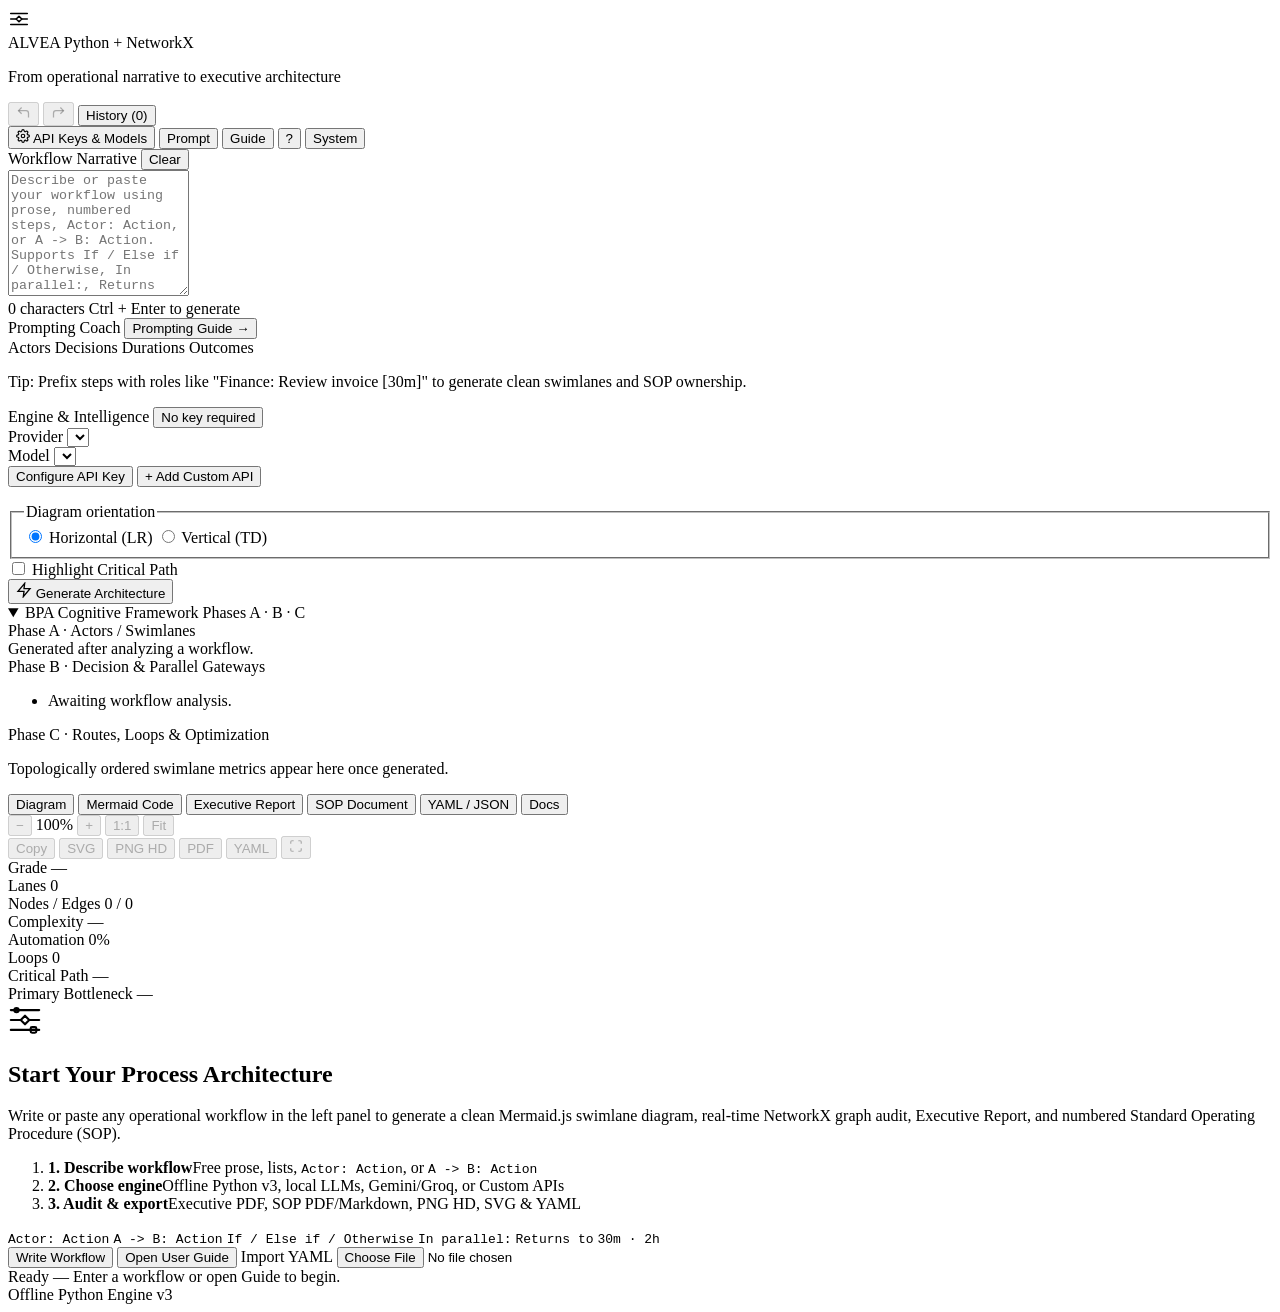
==== commit 1bf5e71b: "feat(v3.1.0): add custom multi-protocol API manager, live prompting coach, and SOP document generato" ====
--- a/static/index.html
+++ b/static/index.html
@@ -44,9 +44,10 @@
         </button>
       </div>
 
-      <button class="btn btn-outline btn-sm" id="btn-config-ai" type="button" title="Configure AI provider credentials &amp; endpoints">
+      <button class="btn btn-outline btn-sm" id="btn-config-ai" type="button" title="Configure built-in API keys &amp; add custom APIs">
         <svg width="14" height="14" viewBox="0 0 24 24" fill="none" stroke="currentColor" stroke-width="2"><circle cx="12" cy="12" r="3"></circle><path d="M19.4 15a1.65 1.65 0 0 0 .33 1.82l.06.06a2 2 0 1 1-2.83 2.83l-.06-.06a1.65 1.65 0 0 0-1.82-.33 1.65 1.65 0 0 0-1 1.51V21a2 2 0 1 1-4 0v-.09A1.65 1.65 0 0 0 9 19.4a1.65 1.65 0 0 0-1.82.33l-.06.06a2 2 0 1 1-2.83-2.83l.06-.06a1.65 1.65 0 0 0 .33-1.82 1.65 1.65 0 0 0-1.51-1H3a2 2 0 1 1 0-4h.09A1.65 1.65 0 0 0 4.6 9a1.65 1.65 0 0 0-.33-1.82l-.06-.06a2 2 0 1 1 2.83-2.83l.06.06a1.65 1.65 0 0 0 1.82.33H9a1.65 1.65 0 0 0 1-1.51V3a2 2 0 1 1 4 0v.09a1.65 1.65 0 0 0 1 1.51 1.65 1.65 0 0 0 1.82-.33l.06-.06a2 2 0 1 1 2.83 2.83l-.06.06a1.65 1.65 0 0 0-.33 1.82V9c.26.604.852.997 1.51 1H21a2 2 0 1 1 0 4h-.09a1.65 1.65 0 0 0-1.51 1z"></path></svg>
-        AI Providers
+        <span>API Keys &amp; Models</span>
+        <span class="badge badge--brand" id="api-key-count" hidden>0</span>
       </button>
 
       <button class="btn btn-outline btn-sm" id="btn-view-prompt" type="button" title="Inspect LLM System Prompt">
@@ -87,13 +88,28 @@
           <span id="char-counter" class="tabular-nums">0 characters</span>
           <span>Ctrl + Enter to generate</span>
         </div>
+
+        <!-- Live Prompting Design Coach -->
+        <div class="prompt-coach" id="prompt-coach" aria-live="polite">
+          <div class="coach-header">
+            <span class="coach-title">Prompting Coach</span>
+            <button class="btn btn-ghost btn-xs" id="btn-prompt-guide" type="button">Prompting Guide →</button>
+          </div>
+          <div class="coach-pills" role="list" aria-label="Workflow prompt completeness checks">
+            <span class="coach-pill" id="coach-actors" role="listitem" title="Name roles using 'Actor: Action' or 'A -> B: Action'">Actors</span>
+            <span class="coach-pill" id="coach-decisions" role="listitem" title="Add branches using 'If / Else if / Otherwise'">Decisions</span>
+            <span class="coach-pill" id="coach-durations" role="listitem" title="Add SLAs like '[30m]' or '[2h]' for cycle-time math">Durations</span>
+            <span class="coach-pill" id="coach-outcomes" role="listitem" title="Define explicit success/rejection end states">Outcomes</span>
+          </div>
+          <p class="coach-tip" id="coach-tip">Tip: Prefix steps with roles like "Finance: Review invoice [30m]" to generate clean swimlanes and SOP ownership.</p>
+        </div>
       </section>
 
       <!-- Provider + Model + Orientation -->
       <section class="panel-card">
         <div class="card-header">
           <span class="field-label">Engine &amp; Intelligence</span>
-          <span class="credential-pill" id="credential-status">No key required</span>
+          <button class="credential-pill credential-pill--btn" id="credential-status" type="button" title="Click to configure API key or endpoint">No key required</button>
         </div>
 
         <div class="form-stack">
@@ -112,8 +128,14 @@
             </button>
           </div>
 
+          <div class="provider-quick-actions">
+            <button class="btn btn-outline btn-xs" id="btn-sidebar-config-api" type="button">Configure API Key</button>
+            <button class="btn btn-outline btn-xs" id="btn-sidebar-add-custom" type="button">+ Add Custom API</button>
+          </div>
+
           <div class="badge-row" id="provider-badges"></div>
           <p class="provider-note" id="provider-note"></p>
+          <p class="provider-hint" id="provider-key-hint" hidden></p>
         </div>
 
         <div class="layout-controls">
@@ -180,6 +202,7 @@
           <button class="tab-btn active" role="tab" aria-selected="true" aria-controls="view-visual" id="tab-visual" data-tab="visual" type="button">Diagram</button>
           <button class="tab-btn" role="tab" aria-selected="false" aria-controls="view-editor" id="tab-editor" data-tab="editor" type="button">Mermaid Code</button>
           <button class="tab-btn" role="tab" aria-selected="false" aria-controls="view-report" id="tab-report" data-tab="report" type="button">Executive Report</button>
+          <button class="tab-btn" role="tab" aria-selected="false" aria-controls="view-sop" id="tab-sop" data-tab="sop" type="button">SOP Document</button>
           <button class="tab-btn" role="tab" aria-selected="false" aria-controls="view-data" id="tab-data" data-tab="data" type="button">YAML / JSON</button>
           <button class="tab-btn" role="tab" aria-selected="false" aria-controls="view-docs" id="tab-docs" data-tab="docs" type="button">Docs</button>
         </div>
@@ -260,13 +283,13 @@
             <h1 class="empty-title">Start Your Process Architecture</h1>
             <p class="empty-lead">
               Write or paste any operational workflow in the left panel to generate a clean Mermaid.js swimlane diagram,
-              real-time NetworkX graph audit, and executive PDF report.
+              real-time NetworkX graph audit, Executive Report, and numbered Standard Operating Procedure (SOP).
             </p>
 
             <ol class="empty-steps">
               <li><strong>1. Describe workflow</strong><span>Free prose, lists, <code>Actor: Action</code>, or <code>A -&gt; B: Action</code></span></li>
-              <li><strong>2. Choose engine</strong><span>Offline Python v3 (instant) or local/free cloud LLMs</span></li>
-              <li><strong>3. Audit &amp; export</strong><span>NetworkX metrics, PNG 3x HD, SVG, PDF &amp; YAML</span></li>
+              <li><strong>2. Choose engine</strong><span>Offline Python v3, local LLMs, Gemini/Groq, or Custom APIs</span></li>
+              <li><strong>3. Audit &amp; export</strong><span>Executive PDF, SOP PDF/Markdown, PNG HD, SVG &amp; YAML</span></li>
             </ol>
 
             <div class="empty-syntax-strip" aria-label="Supported workflow patterns">
@@ -311,6 +334,23 @@
       <div class="view-pane report-pane" id="view-report" role="tabpanel" aria-labelledby="tab-report" hidden>
         <div class="report-document" id="report-container">
           <p class="dialog-intro">No workflow analyzed yet. Generate an architecture or import a YAML file to produce the live NetworkX Executive Report.</p>
+        </div>
+      </div>
+
+      <!-- View 3b: Standard Operating Procedure (SOP) Document -->
+      <div class="view-pane sop-pane" id="view-sop" role="tabpanel" aria-labelledby="tab-sop" hidden>
+        <div class="pane-bar sop-pane-bar">
+          <span class="pane-title" id="sop-bar-title">Standard Operating Procedure (ISO-Style Operational Runbook)</span>
+          <div class="btn-group">
+            <button class="btn btn-outline btn-sm" id="btn-copy-sop-md" type="button" disabled>Copy Markdown</button>
+            <button class="btn btn-outline btn-sm" id="btn-export-sop-md" type="button" disabled>Download .md</button>
+            <button class="btn btn-primary btn-sm" id="btn-export-sop-pdf" type="button" disabled>Download SOP PDF</button>
+          </div>
+        </div>
+        <div class="sop-scroll">
+          <div class="report-document sop-document" id="sop-container">
+            <p class="dialog-intro">No Standard Operating Procedure generated yet. Generate a workflow architecture (or import YAML) to automatically compile a numbered, role-assigned SOP ready for PDF and Markdown export.</p>
+          </div>
         </div>
       </div>
 
@@ -337,20 +377,22 @@
             <div class="docs-toc-title">ALVEA User Guide</div>
             <a href="#doc-quickstart">1. Quick Start</a>
             <a href="#doc-syntax">2. Writing Workflows</a>
-            <a href="#doc-engines">3. Engines &amp; Models</a>
-            <a href="#doc-metrics">4. NetworkX Metrics</a>
-            <a href="#doc-exports">5. Editor, Shortcuts &amp; Exports</a>
-            <a href="#doc-security">6. Security &amp; Privacy</a>
+            <a href="#doc-prompting">3. Prompting Design</a>
+            <a href="#doc-engines">4. Engines &amp; Custom APIs</a>
+            <a href="#doc-metrics">5. NetworkX Metrics</a>
+            <a href="#doc-exports">6. Report, SOP &amp; Exports</a>
+            <a href="#doc-security">7. Security &amp; Privacy</a>
           </nav>
 
           <article class="docs-article">
             <header class="docs-hero">
-              <span class="badge badge--brand">Built-In Offline Reference · v3.0</span>
+              <span class="badge badge--brand">Built-In Offline Reference · v3.1</span>
               <h1 id="docs-main-heading" tabindex="-1">How to Use ALVEA</h1>
               <p>
                 ALVEA transforms plain-text or structured operational descriptions into executive
                 <strong>Mermaid.js Swimlane diagrams</strong>, live <strong>NetworkX graph analytics</strong>,
-                and exportable <strong>PDF / YAML / JSON</strong> deliverables.
+                an <strong>Executive Report</strong>, and a numbered <strong>Standard Operating Procedure (SOP)</strong> —
+                exportable to PDF, Markdown, SVG, PNG HD, YAML, and JSON.
               </p>
             </header>
 
@@ -424,46 +466,85 @@
               </ul>
             </section>
 
-            <section class="docs-section" id="doc-engines">
-              <h2>3. Processing Engines &amp; Models</h2>
+            <section class="docs-section" id="doc-prompting">
+              <h2>3. Prompting Design Best Practices</h2>
+              <p>
+                Whether you use ALVEA's instant offline Python engine or a cloud/local LLM (Gemini, Groq, OpenRouter, Ollama, or a Custom API),
+                how you phrase your workflow dramatically improves swimlane accuracy, critical-path timing, and SOP clarity.
+              </p>
+
+              <h3>The 5 Golden Rules for High-Precision Workflow Prompts</h3>
+              <ol class="docs-list">
+                <li><strong>Name Roles Explicitly (One Actor per Step):</strong> Start clauses with who performs the action (e.g., <code>Applicant: Submit form</code> or <code>ERP System: Validate stock</code>) instead of passive voice (<em>"the form is checked"</em>). Consistent role names prevent duplicate swimlanes.</li>
+                <li><strong>Use Action Verbs &amp; Specific Systems:</strong> Distinguish human tasks (<em>"Manager approves"</em>) from automated services (<em>"Billing API generates invoice"</em>) so ALVEA accurately computes your Automation Ratio and draws System cylinders.</li>
+                <li><strong>Write Exhaustive Branches (If / Else If / Otherwise):</strong> Always state both the happy path and the rejection/escalation path (e.g., <code>If score &gt;= 700, Underwriting approves. Otherwise, System notifies rejection.</code>).</li>
+                <li><strong>Declare Concurrency &amp; Rework Loops Clearly:</strong> Use <code>In parallel:</code> with bullets for simultaneous tracks, and <code>returns to [Role/Step]</code> for correction loops so NetworkX detects cycles and the SOP cross-references exact step numbers.</li>
+                <li><strong>Embed SLA Durations &amp; Terminal States:</strong> Attach timings like <code>[15m]</code>, <code>[4h]</code>, or <code>[2d]</code> and state explicit end milestones (<em>"Order Fulfilled"</em>, <em>"Ticket Closed"</em>) so NetworkX computes real cycle times in minutes.</li>
+              </ol>
+
+              <h3>Weak Prompt vs. High-Precision Prompt</h3>
               <table class="report-table">
                 <thead>
                   <tr>
+                    <th>Weak (Ambiguous)</th>
+                    <th>Strong (Architecture &amp; SOP Ready)</th>
+                  </tr>
+                </thead>
+                <tbody>
+                  <tr>
+                    <td><em>"A request comes in, gets reviewed, maybe approved or sent back, and then finished."</em></td>
+                    <td><code>Requester -&gt; Portal: Submit request [10m]. Manager: Review budget [2h]. If approved, in parallel: - Finance: Issue PO [1h] - IT: Provision license [30m]. Then Portal: Notify completion. If incomplete, returns to Requester to fix. Otherwise, Manager: Reject and archive.</code></td>
+                  </tr>
+                </tbody>
+              </table>
+
+              <h3>Engine-Specific Prompting Tips</h3>
+              <ul class="docs-list">
+                <li><strong>Native Python Engine v3 (Offline):</strong> Prefers crisp sentences, bulleted <code>In parallel:</code> blocks, explicit <code>Actor: Action [duration]</code>, and clear <code>If / Else if / Otherwise</code> clauses.</li>
+                <li><strong>Cloud &amp; Local LLMs (Gemini, Groq, Ollama, Custom APIs):</strong> Excel at distilling long meeting notes, raw policies, or messy email threads into clean Swimlanes. Tip: add one opening line stating <code>Process Title: ...</code> and <code>Main Roles: ...</code> at the top of messy notes for even tighter output.</li>
+              </ul>
+            </section>
+
+            <section class="docs-section" id="doc-engines">
+              <h2>4. Processing Engines, Built-In APIs &amp; Custom APIs</h2>
+              <table class="report-table">
+                <thead>
+                  <tr>
                     <th>Category</th>
                     <th>Providers</th>
-                    <th>Best Used For</th>
+                    <th>How to Configure</th>
                   </tr>
                 </thead>
                 <tbody>
                   <tr>
                     <td><strong>100% Offline (No API)</strong></td>
                     <td>Native Python BPA Engine v3</td>
-                    <td>Instant (&lt;10 ms) deterministic parsing with zero internet and complete confidentiality.</td>
+                    <td>Ready immediately — zero keys, zero internet, &lt;10 ms deterministic parsing.</td>
                   </tr>
                   <tr>
                     <td><strong>Local LLMs (No Cloud)</strong></td>
                     <td>Ollama (<code>127.0.0.1:11434</code>), LM Studio (<code>127.0.0.1:1234/v1</code>)</td>
-                    <td>Deep reasoning on messy prose locally. Click <strong>Auto-Discover</strong> to load your installed models automatically.</td>
-                  </tr>
-                  <tr>
-                    <td><strong>Free Cloud Tiers (2026)</strong></td>
-                    <td>Google Gemini, Groq, OpenRouter (<code>:free</code>), Cerebras, GitHub Models</td>
-                    <td>Complex unstructured documents using free developer API keys. Open <strong>AI Providers</strong> in the top bar to set a key.</td>
-                  </tr>
-                  <tr>
-                    <td><strong>BYOK / Custom</strong></td>
-                    <td>Mistral AI, OpenAI, Anthropic Claude, Custom OpenAI-Compatible</td>
-                    <td>Enterprise API keys or internal HTTPS/loopback vLLM/LiteLLM gateways.</td>
+                    <td>Start Ollama or LM Studio locally, select it in the sidebar, and click <strong>Auto-Discover</strong>.</td>
+                  </tr>
+                  <tr>
+                    <td><strong>Built-In Cloud APIs</strong></td>
+                    <td>Google Gemini, Groq, OpenRouter (<code>:free</code>), Cerebras, GitHub Models, Mistral, OpenAI, Anthropic</td>
+                    <td>Select the provider in the sidebar and click <strong>Configure API Key</strong> (or the amber key status pill), paste your key, click <strong>Test Connection</strong>, and save.</td>
+                  </tr>
+                  <tr>
+                    <td><strong>Custom APIs (Any Vendor)</strong></td>
+                    <td>DeepSeek, Together, Fireworks, LiteLLM, vLLM, Azure/Proxy gateways, custom Gemini/Anthropic/Ollama endpoints</td>
+                    <td>Click <strong>+ Add Custom API</strong> in the sidebar (or in <em>API Keys &amp; Models</em>), choose the protocol (<code>OpenAI-Compatible</code>, <code>Gemini</code>, <code>Anthropic</code>, or <code>Ollama</code>), enter your Base URL &amp; Model ID, test, and save.</td>
                   </tr>
                 </tbody>
               </table>
               <p>
-                Every LLM response passes through ALVEA's <strong>5-level self-repair pipeline</strong> (strict JSON Schema, automatic mode downgrade, <code>&lt;think&gt;</code> stripping, single self-repair pass, and Mermaid-to-Graph fallback) so downstream NetworkX analytics always work.
+                Every LLM response passes through ALVEA's <strong>5-level self-repair pipeline</strong> (strict JSON Schema, automatic mode downgrade, <code>&lt;think&gt;</code> stripping, single self-repair pass, and Mermaid-to-Graph fallback) so downstream NetworkX analytics and SOP generation always work.
               </p>
             </section>
 
             <section class="docs-section" id="doc-metrics">
-              <h2>4. NetworkX Graph Intelligence Metrics</h2>
+              <h2>5. NetworkX Graph Intelligence Metrics</h2>
               <ul class="docs-list">
                 <li><strong>Efficiency Grade (<code>A+</code> to <code>C</code>):</strong> composite operational score combining automation coverage, inter-lane handoff friction, rework cycles, complexity, and structural anomalies.</li>
                 <li><strong>Cyclomatic Complexity (<code>M = E - N + 2P</code>):</strong> measures decision branching density (<em>Low</em> ≤ 4, <em>Moderate</em> 5–10, <em>High</em> &gt; 10).</li>
@@ -475,16 +556,21 @@
             </section>
 
             <section class="docs-section" id="doc-exports">
-              <h2>5. Live Editor, Keyboard Shortcuts &amp; Exports</h2>
+              <h2>6. Executive Report, SOP Document, Shortcuts &amp; Exports</h2>
+              <p>
+                ALVEA automatically generates <strong>two complementary formal documents</strong> for every workflow:
+                the <strong>Executive Report</strong> (for management diagnostics, bottlenecks, and ROI recommendations) and the
+                <strong>SOP Document</strong> (an ISO-style Standard Operating Procedure with topological step numbering, parallel track indexing like <code>3a / 3b</code>, role ownership, decision routing, rework loop references, and SLA controls).
+              </p>
               <p>
                 Editing syntax in the <strong>Mermaid Code</strong> tab and clicking <strong>Apply to Diagram</strong> (or <code>Ctrl + S</code>)
-                sanitizes the syntax, re-parses the diagram back into a <code>ProcessGraph</code>, and recalculates all NetworkX metrics and the Executive Report automatically.
+                sanitizes the syntax, re-parses the diagram back into a <code>ProcessGraph</code>, and recalculates NetworkX metrics, the Executive Report, and the SOP Document automatically.
               </p>
               <ul class="docs-list">
-                <li><strong>PNG HD (3x):</strong> native SVG-to-Canvas rasterization with zero <code>foreignObject</code> / tainted-canvas failures.</li>
-                <li><strong>SVG:</strong> clean standalone vector graphic with explicit dimensions and crisp background.</li>
-                <li><strong>Executive PDF:</strong> multipage ReportLab document embedding KPI cards, swimlane visual, workload table, cognitive phases, NetworkX findings, recommendations, and Mermaid appendix.</li>
-                <li><strong>YAML / JSON:</strong> full canonical process bundle supporting round-trip <strong>Import YAML</strong> to reload saved architectures later.</li>
+                <li><strong>Executive PDF:</strong> multipage ReportLab management report with KPI cards, swimlane visual, workload table, cognitive phases, NetworkX findings, recommendations, and Mermaid source.</li>
+                <li><strong>SOP PDF &amp; SOP Markdown (.md):</strong> operational runbook ready for team onboarding, Notion/Confluence wikis, or compliance binders.</li>
+                <li><strong>PNG HD (3x) &amp; SVG:</strong> crisp vector and high-resolution raster diagrams with zero <code>foreignObject</code> issues.</li>
+                <li><strong>YAML / JSON:</strong> full canonical process bundle supporting round-trip <strong>Import YAML</strong>.</li>
               </ul>
               <div class="docs-shortcuts-grid">
                 <div><kbd>Ctrl / Cmd + Enter</kbd> Generate architecture</div>
@@ -497,7 +583,7 @@
             </section>
 
             <section class="docs-section" id="doc-security">
-              <h2>6. Security &amp; Privacy Architecture</h2>
+              <h2>7. Security &amp; Privacy Architecture</h2>
               <ul class="docs-list">
                 <li><strong>Zero Server-Side Key Persistence:</strong> API keys live in browser RAM by default (optional <code>sessionStorage</code>), are sent only via HTTP headers (never in URL query strings), wrapped in <code>SecretStr</code>, and automatically redacted from logs.</li>
                 <li><strong>SSRF Protection:</strong> cloud providers are pinned to an HTTPS-only allowlist; local LLMs are restricted to loopback (<code>127.0.0.1</code> / <code>localhost</code> / <code>::1</code>) with DNS rebinding, IMDS (<code>169.254.169.254</code>), and redirect blocking.</li>
@@ -522,22 +608,29 @@
     </section>
   </main>
 
-  <!-- Modal 1: AI Providers & Credentials -->
-  <dialog class="studio-dialog" id="modal-ai" closedby="any" aria-labelledby="modal-ai-title">
+  <!-- Modal 1: API Keys, Built-In Providers & Custom API Manager -->
+  <dialog class="studio-dialog studio-dialog--wide" id="modal-ai" closedby="any" aria-labelledby="modal-ai-title">
     <div class="dialog-header">
-      <h2 class="dialog-title" id="modal-ai-title">AI Providers &amp; Credentials</h2>
+      <h2 class="dialog-title" id="modal-ai-title">API Keys &amp; Custom API Manager</h2>
       <button class="btn btn-icon btn-sm" type="button" data-close-dialog="modal-ai" aria-label="Close">&times;</button>
     </div>
     <div class="dialog-body">
       <p class="dialog-intro">
-        API keys are kept strictly in browser memory by default (or optional <code>sessionStorage</code>).
-        They are never written to server disk and never transmitted in URL query parameters.
+        Configure built-in providers (Google Gemini, Groq, OpenRouter, OpenAI, Anthropic, Ollama…) or add your own Custom API endpoints.
+        API keys stay strictly in browser RAM by default (or optional <code>sessionStorage</code>) and are never saved to server disk or <code>localStorage</code>.
       </p>
 
-      <div class="form-stack">
+      <div class="modal-tabs" role="tablist" aria-label="API configuration mode">
+        <button class="tab-btn active" id="ai-tab-builtin" role="tab" aria-selected="true" aria-controls="ai-panel-builtin" type="button">Built-in APIs</button>
+        <button class="tab-btn" id="ai-tab-custom" role="tab" aria-selected="false" aria-controls="ai-panel-custom" type="button">+ Custom APIs (<span id="custom-api-count">0</span>)</button>
+      </div>
+
+      <!-- Panel A: Built-in Providers -->
+      <div id="ai-panel-builtin" role="tabpanel" aria-labelledby="ai-tab-builtin" class="form-stack">
         <div>
-          <label class="sub-label" for="modal-provider-select">Provider to configure</label>
+          <label class="sub-label" for="modal-provider-select">Built-in Provider</label>
           <select id="modal-provider-select" class="field-control"></select>
+          <p class="hint-text" id="modal-provider-hint"></p>
         </div>
 
         <div id="modal-apikey-group">
@@ -554,9 +647,14 @@
           <p class="hint-text">Only local loopback addresses (127.0.0.1 / localhost) or SSRF-verified public HTTPS endpoints are allowed.</p>
         </div>
 
+        <div class="test-conn-row">
+          <button class="btn btn-outline btn-sm" id="btn-test-builtin" type="button">Test Connection</button>
+          <span class="test-result" id="builtin-test-result" aria-live="polite"></span>
+        </div>
+
         <label class="checkbox-inline">
           <input type="checkbox" id="chk-session-persist">
-          <span>Keep keys for this browser tab session (sessionStorage)</span>
+          <span>Keep API keys for this browser tab session (sessionStorage)</span>
         </label>
 
         <label class="checkbox-inline">
@@ -564,10 +662,84 @@
           <span>Automatically fall back to Native Python Engine if a cloud provider fails</span>
         </label>
       </div>
-    </div>
-    <div class="dialog-footer">
+
+      <!-- Panel B: Custom APIs Manager -->
+      <div id="ai-panel-custom" role="tabpanel" aria-labelledby="ai-tab-custom" class="form-stack" hidden>
+        <div class="custom-form-grid">
+          <div>
+            <label class="sub-label" for="custom-api-name">Display Name *</label>
+            <input type="text" id="custom-api-name" class="field-control" maxlength="60" placeholder="e.g. DeepSeek Direct, LiteLLM Gateway">
+          </div>
+          <div>
+            <label class="sub-label" for="custom-api-protocol">API Protocol *</label>
+            <select id="custom-api-protocol" class="field-control">
+              <option value="openai_compat">OpenAI-Compatible (/chat/completions)</option>
+              <option value="gemini">Google Gemini (/v1beta/models)</option>
+              <option value="anthropic">Anthropic Messages (/v1/messages)</option>
+              <option value="ollama">Ollama (/api/chat)</option>
+            </select>
+          </div>
+        </div>
+
+        <div>
+          <label class="sub-label" for="custom-api-url">Base URL (Public HTTPS or localhost/127.0.0.1) *</label>
+          <input type="url" id="custom-api-url" class="field-control" placeholder="https://api.deepseek.com/v1">
+        </div>
+
+        <div class="custom-form-grid">
+          <div>
+            <label class="sub-label" for="custom-api-models">Model ID(s) (comma-separated) *</label>
+            <input type="text" id="custom-api-models" class="field-control" placeholder="deepseek-chat, deepseek-reasoner">
+          </div>
+          <div>
+            <label class="sub-label" for="custom-api-key">API Key / Token (Optional · RAM only)</label>
+            <div class="input-inline">
+              <input type="password" id="custom-api-key" class="field-control" autocomplete="off" placeholder="Optional secret token...">
+              <button class="btn btn-outline btn-sm" id="btn-toggle-custom-key" type="button">Show</button>
+            </div>
+          </div>
+        </div>
+
+        <details class="advanced-auth-box">
+          <summary class="sub-label summary-toggle">Advanced Auth Header (Optional)</summary>
+          <div class="custom-form-grid">
+            <div>
+              <label class="sub-label" for="custom-auth-header">Header Name</label>
+              <input type="text" id="custom-auth-header" class="field-control" maxlength="64" placeholder="Default for protocol (e.g. Authorization)">
+            </div>
+            <div>
+              <label class="sub-label" for="custom-auth-prefix">Value Prefix</label>
+              <select id="custom-auth-prefix" class="field-control">
+                <option value="__default__">Protocol Default</option>
+                <option value="Bearer">Bearer</option>
+                <option value="Token">Token</option>
+                <option value="">None (Raw key)</option>
+              </select>
+            </div>
+          </div>
+        </details>
+
+        <div class="test-conn-row">
+          <div class="btn-group">
+            <button class="btn btn-outline btn-sm" id="btn-test-custom" type="button">Test Connection</button>
+            <button class="btn btn-primary btn-sm" id="btn-save-custom-api" type="button">Add Custom API</button>
+            <button class="btn btn-ghost btn-sm" id="btn-cancel-custom-edit" type="button" hidden>Cancel Edit</button>
+          </div>
+          <span class="test-result" id="custom-test-result" aria-live="polite"></span>
+        </div>
+
+        <div class="custom-list-wrap">
+          <div class="sub-label">Saved Custom APIs (metadata stored locally; keys stay in RAM/session)</div>
+          <div class="history-list" id="custom-api-list"></div>
+        </div>
+      </div>
+    </div>
+    <div class="dialog-footer" id="modal-ai-footer-builtin">
       <button class="btn btn-outline btn-sm" id="btn-clear-provider-key" type="button">Clear Key</button>
-      <button class="btn btn-primary btn-sm" id="btn-save-provider-cfg" type="button">Save</button>
+      <button class="btn btn-primary btn-sm" id="btn-save-provider-cfg" type="button">Save &amp; Use Provider</button>
+    </div>
+    <div class="dialog-footer" id="modal-ai-footer-custom" hidden>
+      <button class="btn btn-outline btn-sm" type="button" data-close-dialog="modal-ai">Done</button>
     </div>
   </dialog>
 
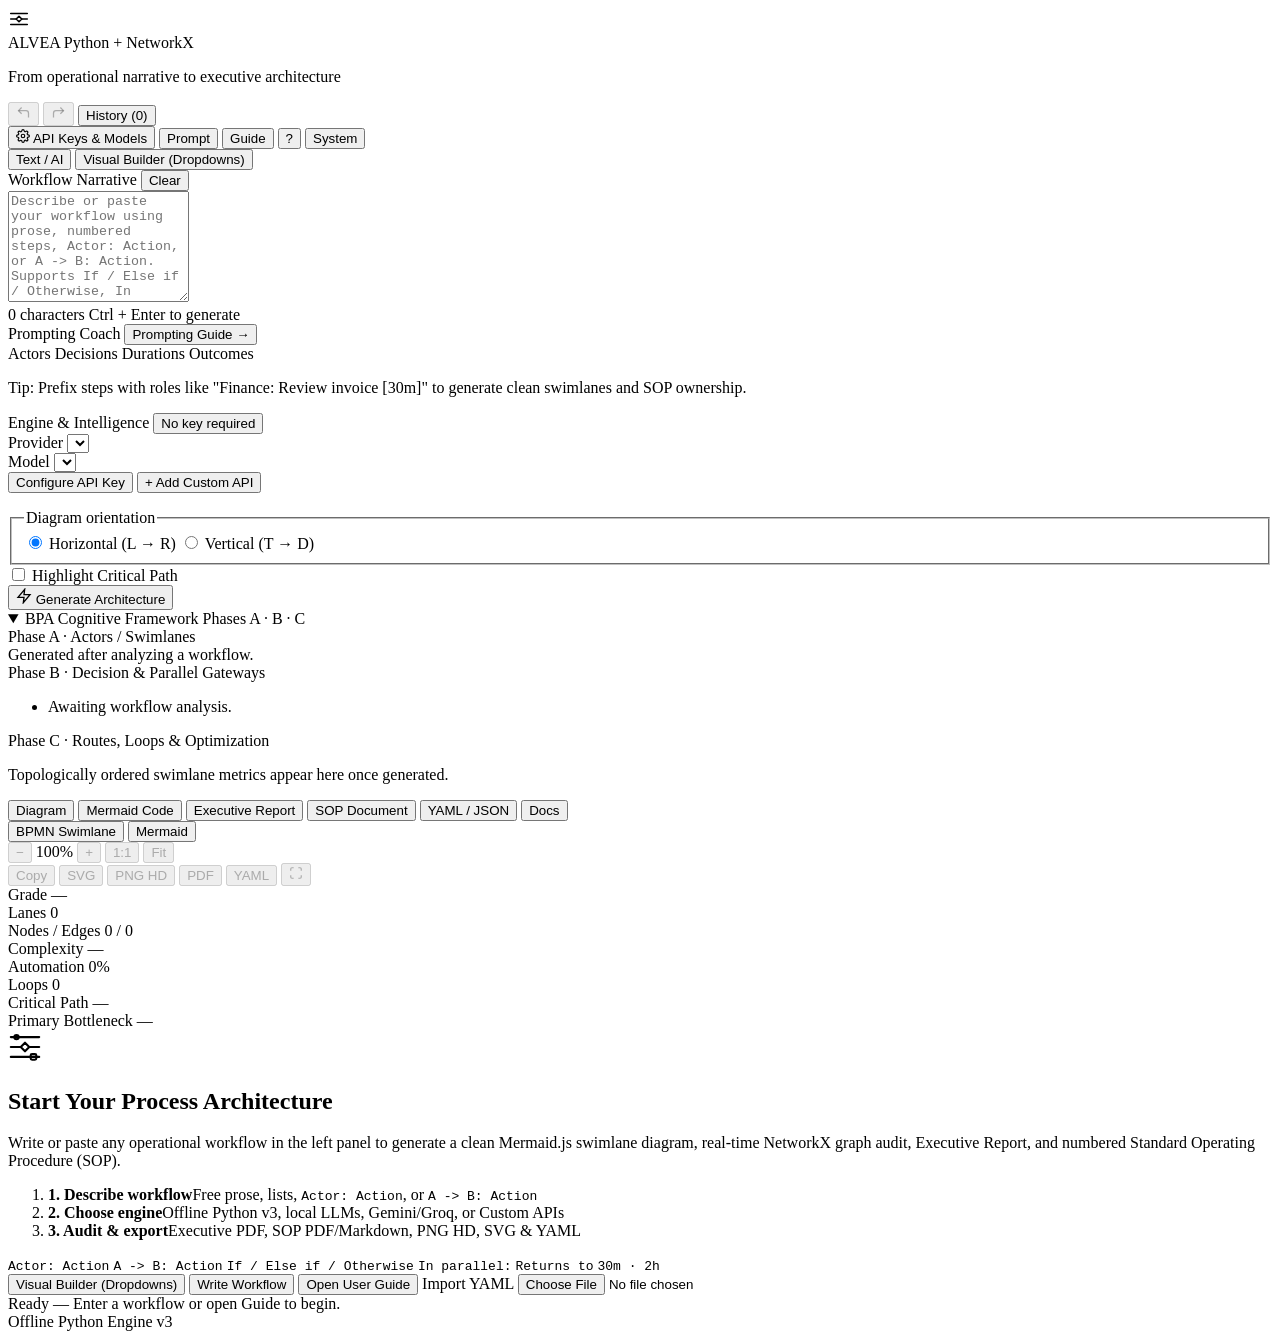
==== commit 9f018525: "feat(v4.0.0): add native True BPMN 2.0 Swimlane SVG engine (L->R) and No-Code Visual Builder with dr" ====
--- a/static/index.html
+++ b/static/index.html
@@ -69,85 +69,160 @@
   <!-- Main Workspace (Two Columns, 100dvh) -->
   <main class="app-shell">
 
-    <!-- Left Sidebar: Narrative, Engine, Cognitive Framework -->
+    <!-- Left Sidebar: Mode Switcher (Text/AI | Visual Builder), Controls, Cognitive Framework -->
     <aside class="sidebar" aria-label="Process configuration">
 
-      <!-- Workflow Narrative -->
-      <section class="panel-card">
-        <div class="card-header">
-          <label class="field-label" for="process-description">Workflow Narrative</label>
-          <button class="btn btn-ghost btn-xs" id="btn-clear-text" type="button">Clear</button>
-        </div>
-        <textarea
-          id="process-description"
-          class="field-control field-textarea"
-          rows="8"
-          placeholder="Describe or paste your workflow using prose, numbered steps, Actor: Action, or A -&gt; B: Action. Supports If / Else if / Otherwise, In parallel:, Returns to, and durations like 30m or 2h..."
-        ></textarea>
-        <div class="field-meta">
-          <span id="char-counter" class="tabular-nums">0 characters</span>
-          <span>Ctrl + Enter to generate</span>
-        </div>
-
-        <!-- Live Prompting Design Coach -->
-        <div class="prompt-coach" id="prompt-coach" aria-live="polite">
-          <div class="coach-header">
-            <span class="coach-title">Prompting Coach</span>
-            <button class="btn btn-ghost btn-xs" id="btn-prompt-guide" type="button">Prompting Guide →</button>
-          </div>
-          <div class="coach-pills" role="list" aria-label="Workflow prompt completeness checks">
-            <span class="coach-pill" id="coach-actors" role="listitem" title="Name roles using 'Actor: Action' or 'A -> B: Action'">Actors</span>
-            <span class="coach-pill" id="coach-decisions" role="listitem" title="Add branches using 'If / Else if / Otherwise'">Decisions</span>
-            <span class="coach-pill" id="coach-durations" role="listitem" title="Add SLAs like '[30m]' or '[2h]' for cycle-time math">Durations</span>
-            <span class="coach-pill" id="coach-outcomes" role="listitem" title="Define explicit success/rejection end states">Outcomes</span>
-          </div>
-          <p class="coach-tip" id="coach-tip">Tip: Prefix steps with roles like "Finance: Review invoice [30m]" to generate clean swimlanes and SOP ownership.</p>
-        </div>
-      </section>
-
-      <!-- Provider + Model + Orientation -->
-      <section class="panel-card">
-        <div class="card-header">
-          <span class="field-label">Engine &amp; Intelligence</span>
-          <button class="credential-pill credential-pill--btn" id="credential-status" type="button" title="Click to configure API key or endpoint">No key required</button>
-        </div>
-
-        <div class="form-stack">
-          <div>
-            <label class="sub-label" for="provider-select">Provider</label>
-            <select id="provider-select" class="field-control"></select>
-          </div>
-
-          <div class="model-row">
-            <div class="model-select-wrap">
-              <label class="sub-label" for="model-select">Model</label>
-              <select id="model-select" class="field-control"></select>
-            </div>
-            <button class="btn btn-outline btn-sm" id="btn-discover-models" type="button" hidden title="Probe locally installed models">
-              Auto-Discover
-            </button>
-          </div>
-
-          <div class="provider-quick-actions">
-            <button class="btn btn-outline btn-xs" id="btn-sidebar-config-api" type="button">Configure API Key</button>
-            <button class="btn btn-outline btn-xs" id="btn-sidebar-add-custom" type="button">+ Add Custom API</button>
-          </div>
-
-          <div class="badge-row" id="provider-badges"></div>
-          <p class="provider-note" id="provider-note"></p>
-          <p class="provider-hint" id="provider-key-hint" hidden></p>
-        </div>
-
-        <div class="layout-controls">
+      <!-- Sidebar Input Mode Switcher -->
+      <div class="mode-switcher" role="tablist" aria-label="Workflow creation mode">
+        <button class="mode-tab active" id="mode-tab-narrative" role="tab" aria-selected="true" aria-controls="panel-narrative-mode" data-mode="narrative" type="button">
+          Text / AI
+        </button>
+        <button class="mode-tab" id="mode-tab-builder" role="tab" aria-selected="false" aria-controls="panel-builder-mode" data-mode="builder" type="button">
+          Visual Builder (Dropdowns)
+        </button>
+      </div>
+
+      <!-- Mode A: Text / AI Narrative + LLM Engine -->
+      <div class="mode-panel" id="panel-narrative-mode" role="tabpanel" aria-labelledby="mode-tab-narrative">
+        <!-- Workflow Narrative -->
+        <section class="panel-card">
+          <div class="card-header">
+            <label class="field-label" for="process-description">Workflow Narrative</label>
+            <button class="btn btn-ghost btn-xs" id="btn-clear-text" type="button">Clear</button>
+          </div>
+          <textarea
+            id="process-description"
+            class="field-control field-textarea"
+            rows="7"
+            placeholder="Describe or paste your workflow using prose, numbered steps, Actor: Action, or A -&gt; B: Action. Supports If / Else if / Otherwise, In parallel:, Returns to, and durations like 30m or 2h..."
+          ></textarea>
+          <div class="field-meta">
+            <span id="char-counter" class="tabular-nums">0 characters</span>
+            <span>Ctrl + Enter to generate</span>
+          </div>
+
+          <!-- Live Prompting Design Coach -->
+          <div class="prompt-coach" id="prompt-coach" aria-live="polite">
+            <div class="coach-header">
+              <span class="coach-title">Prompting Coach</span>
+              <button class="btn btn-ghost btn-xs" id="btn-prompt-guide" type="button">Prompting Guide →</button>
+            </div>
+            <div class="coach-pills" role="list" aria-label="Workflow prompt completeness checks">
+              <span class="coach-pill" id="coach-actors" role="listitem" title="Name roles using 'Actor: Action' or 'A -> B: Action'">Actors</span>
+              <span class="coach-pill" id="coach-decisions" role="listitem" title="Add branches using 'If / Else if / Otherwise'">Decisions</span>
+              <span class="coach-pill" id="coach-durations" role="listitem" title="Add SLAs like '[30m]' or '[2h]' for cycle-time math">Durations</span>
+              <span class="coach-pill" id="coach-outcomes" role="listitem" title="Define explicit success/rejection end states">Outcomes</span>
+            </div>
+            <p class="coach-tip" id="coach-tip">Tip: Prefix steps with roles like "Finance: Review invoice [30m]" to generate clean swimlanes and SOP ownership.</p>
+          </div>
+        </section>
+
+        <!-- Provider + Model -->
+        <section class="panel-card">
+          <div class="card-header">
+            <span class="field-label">Engine &amp; Intelligence</span>
+            <button class="credential-pill credential-pill--btn" id="credential-status" type="button" title="Click to configure API key or endpoint">No key required</button>
+          </div>
+
+          <div class="form-stack">
+            <div>
+              <label class="sub-label" for="provider-select">Provider</label>
+              <select id="provider-select" class="field-control"></select>
+            </div>
+
+            <div class="model-row">
+              <div class="model-select-wrap">
+                <label class="sub-label" for="model-select">Model</label>
+                <select id="model-select" class="field-control"></select>
+              </div>
+              <button class="btn btn-outline btn-sm" id="btn-discover-models" type="button" hidden title="Probe locally installed models">
+                Auto-Discover
+              </button>
+            </div>
+
+            <div class="provider-quick-actions">
+              <button class="btn btn-outline btn-xs" id="btn-sidebar-config-api" type="button">Configure API Key</button>
+              <button class="btn btn-outline btn-xs" id="btn-sidebar-add-custom" type="button">+ Add Custom API</button>
+            </div>
+
+            <div class="badge-row" id="provider-badges"></div>
+            <p class="provider-note" id="provider-note"></p>
+            <p class="provider-hint" id="provider-key-hint" hidden></p>
+          </div>
+        </section>
+      </div>
+
+      <!-- Mode B: No-Code Visual Builder (Dropdowns -> Deterministic Python Engine) -->
+      <div class="mode-panel" id="panel-builder-mode" role="tabpanel" aria-labelledby="mode-tab-builder" hidden>
+        <section class="panel-card">
+          <div class="card-header">
+            <label class="field-label" for="vb-process-title">Visual Workflow Builder</label>
+            <span class="badge badge--local">Python · Instant</span>
+          </div>
+          <input type="text" id="vb-process-title" class="field-control" maxlength="120" placeholder="Process title (e.g. Support Ticket Resolution)">
+        </section>
+
+        <!-- Teams / Swimlanes -->
+        <section class="panel-card vb-teams-card">
+          <div class="card-header">
+            <span class="field-label">1. Teams / Swimlanes (<span id="vb-team-count">0</span>)</span>
+            <button class="btn btn-ghost btn-xs" id="btn-vb-reset" type="button">Reset</button>
+          </div>
+          <div class="team-chips" id="vb-team-chips"></div>
+          <div class="vb-add-team-row">
+            <select id="vb-team-preset" class="field-control" aria-label="Select team to add">
+              <option value="Customer">Customer / Client</option>
+              <option value="System / Platform">System / Platform</option>
+              <option value="Customer Service">Customer Service</option>
+              <option value="Back-Office Team">Back-Office Team</option>
+              <option value="Sales / Intake">Sales / Intake</option>
+              <option value="Operations">Operations</option>
+              <option value="Finance">Finance</option>
+              <option value="Risk &amp; Compliance">Risk &amp; Compliance</option>
+              <option value="Legal">Legal</option>
+              <option value="IT / Engineering">IT / Engineering</option>
+              <option value="Human Resources">Human Resources</option>
+              <option value="Management">Management</option>
+              <option value="External Vendor">External Vendor</option>
+              <option value="__custom__">+ Custom Team…</option>
+            </select>
+            <select id="vb-team-kind" class="field-control vb-kind-select" aria-label="Team kind">
+              <option value="department">Dept</option>
+              <option value="human">Human</option>
+              <option value="system">System</option>
+              <option value="external">External</option>
+            </select>
+            <button class="btn btn-outline btn-sm" id="btn-vb-add-team" type="button">+ Add</button>
+          </div>
+          <div class="input-inline" id="vb-custom-team-wrap" hidden>
+            <input type="text" id="vb-custom-team-input" class="field-control" maxlength="60" placeholder="Type custom team name...">
+          </div>
+        </section>
+
+        <!-- Workflow Steps (Dropdown Cards) -->
+        <section class="panel-card vb-steps-card">
+          <div class="card-header">
+            <span class="field-label">2. Steps &amp; True/False Decisions (<span id="vb-step-count">0</span>)</span>
+          </div>
+          <div class="vb-steps-list" id="vb-steps-list"></div>
+          <button class="btn btn-outline btn-sm vb-add-step-btn" id="btn-vb-add-step" type="button">
+            + Add Step
+          </button>
+        </section>
+      </div>
+
+      <!-- Shared Swimlane Orientation + Critical Path + Generate -->
+      <section class="panel-card layout-card">
+        <div class="layout-controls layout-controls--compact">
           <fieldset class="segmented-control" aria-label="Diagram orientation">
             <legend class="sr-only">Diagram orientation</legend>
             <label class="seg-item">
               <input type="radio" name="direction" value="LR" checked>
-              <span>Horizontal (LR)</span>
+              <span>Horizontal (L → R)</span>
             </label>
             <label class="seg-item">
               <input type="radio" name="direction" value="TD">
-              <span>Vertical (TD)</span>
+              <span>Vertical (T → D)</span>
             </label>
           </fieldset>
 
@@ -156,13 +231,12 @@
             <span>Highlight Critical Path</span>
           </label>
         </div>
+
+        <button class="btn btn-primary btn-generate" id="btn-generate" type="button">
+          <svg width="16" height="16" viewBox="0 0 24 24" fill="none" stroke="currentColor" stroke-width="2"><polygon points="13 2 3 14 12 14 11 22 21 10 12 10 13 2"></polygon></svg>
+          <span id="btn-generate-label">Generate Architecture</span>
+        </button>
       </section>
-
-      <!-- Primary Action -->
-      <button class="btn btn-primary btn-generate" id="btn-generate" type="button">
-        <svg width="16" height="16" viewBox="0 0 24 24" fill="none" stroke="currentColor" stroke-width="2"><polygon points="13 2 3 14 12 14 11 22 21 10 12 10 13 2"></polygon></svg>
-        <span id="btn-generate-label">Generate Architecture</span>
-      </button>
 
       <!-- Dynamic Cognitive Framework (Phases A, B, C) -->
       <details class="panel-card cognitive-card" open>
@@ -208,6 +282,11 @@
         </div>
 
         <div class="toolbar-actions">
+          <div class="renderer-toggle" role="group" aria-label="Diagram renderer">
+            <button class="renderer-btn active" id="btn-render-bpmn" type="button" title="True Horizontal Left-to-Right BPMN 2.0 Swimlane">BPMN Swimlane</button>
+            <button class="renderer-btn" id="btn-render-mermaid" type="button" title="Classic Mermaid.js Render">Mermaid</button>
+          </div>
+
           <div class="zoom-group" role="group" aria-label="Zoom controls">
             <button class="zoom-btn" id="btn-zoom-out" type="button" title="Zoom out (-)" disabled>−</button>
             <span class="zoom-value tabular-nums" id="zoom-label">100%</span>
@@ -302,7 +381,8 @@
             </div>
 
             <div class="empty-actions">
-              <button class="btn btn-primary btn-sm" id="btn-empty-focus" type="button">Write Workflow</button>
+              <button class="btn btn-primary btn-sm" id="btn-empty-builder" type="button">Visual Builder (Dropdowns)</button>
+              <button class="btn btn-outline btn-sm" id="btn-empty-focus" type="button">Write Workflow</button>
               <button class="btn btn-outline btn-sm" id="btn-empty-docs" type="button">Open User Guide</button>
               <label class="btn btn-outline btn-sm file-btn">
                 Import YAML
@@ -386,7 +466,7 @@
 
           <article class="docs-article">
             <header class="docs-hero">
-              <span class="badge badge--brand">Built-In Offline Reference · v3.1</span>
+              <span class="badge badge--brand">Built-In Offline Reference · v4.0</span>
               <h1 id="docs-main-heading" tabindex="-1">How to Use ALVEA</h1>
               <p>
                 ALVEA transforms plain-text or structured operational descriptions into executive
